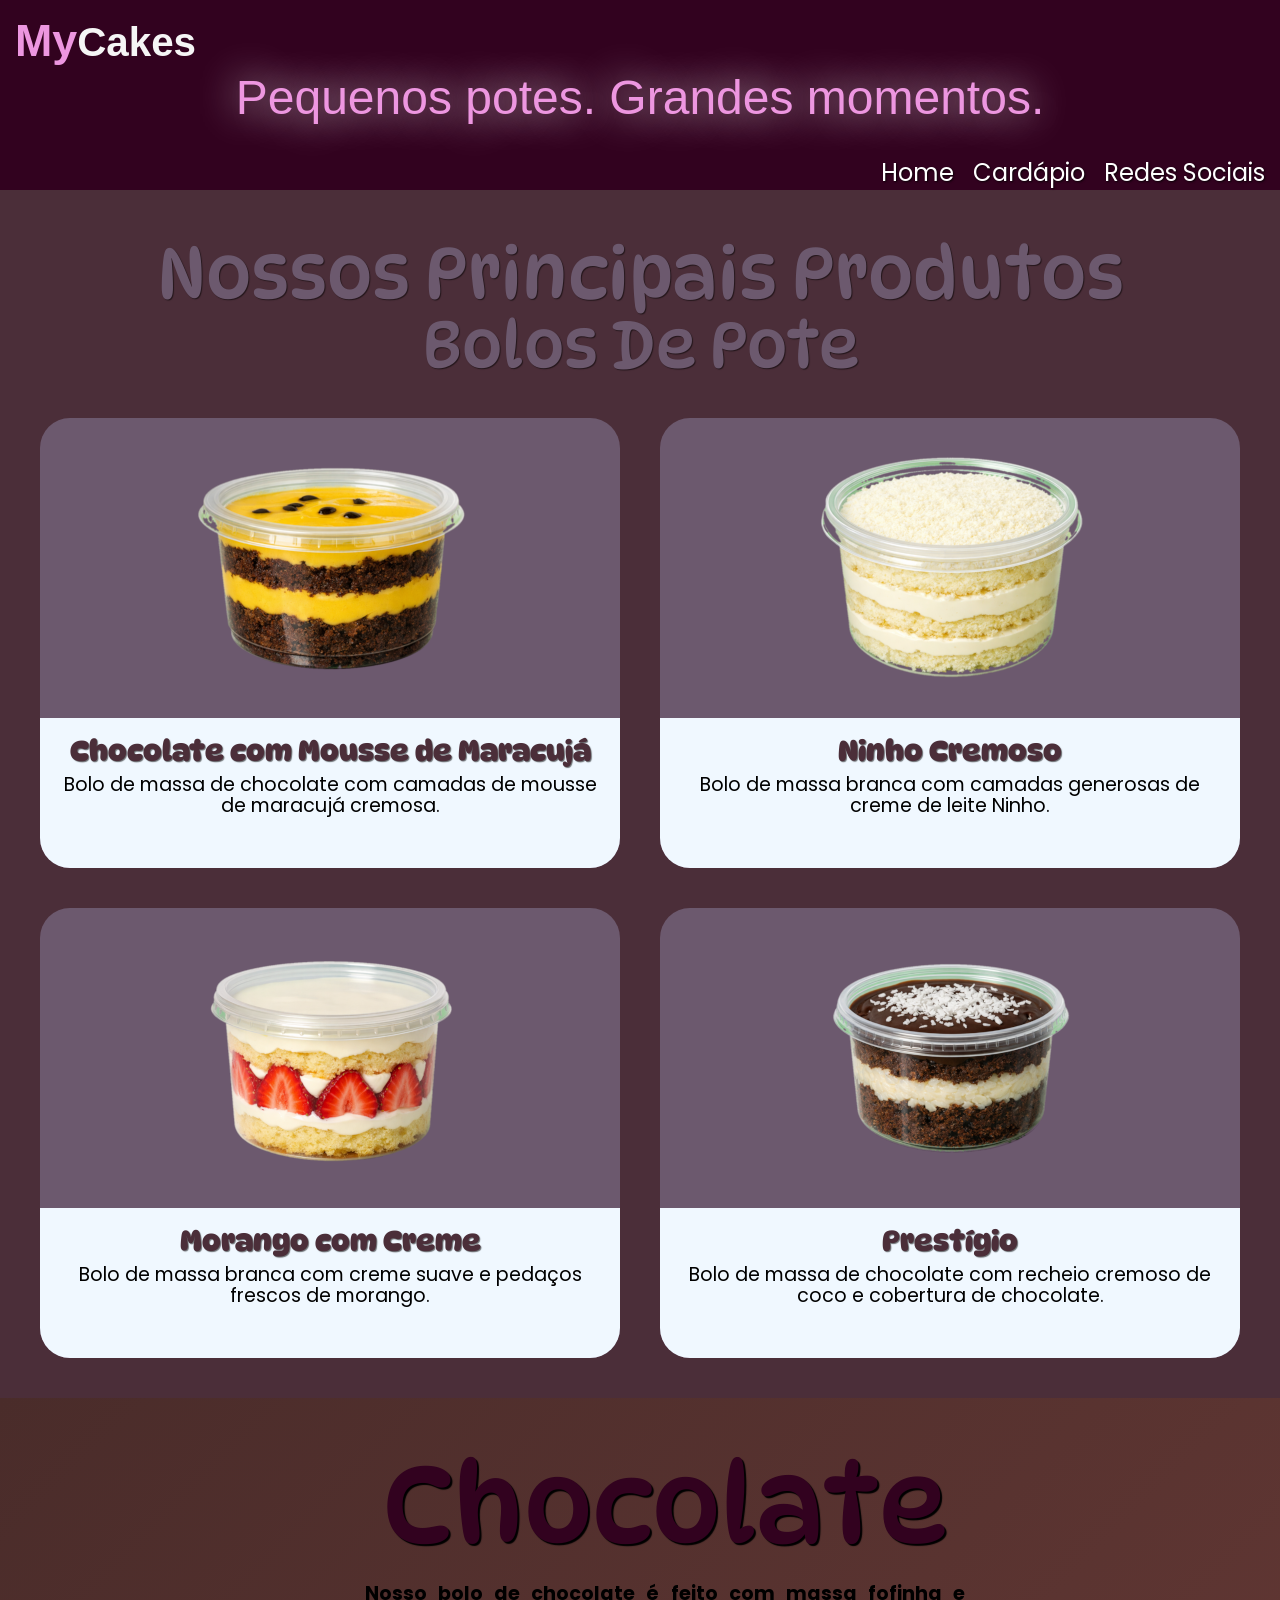
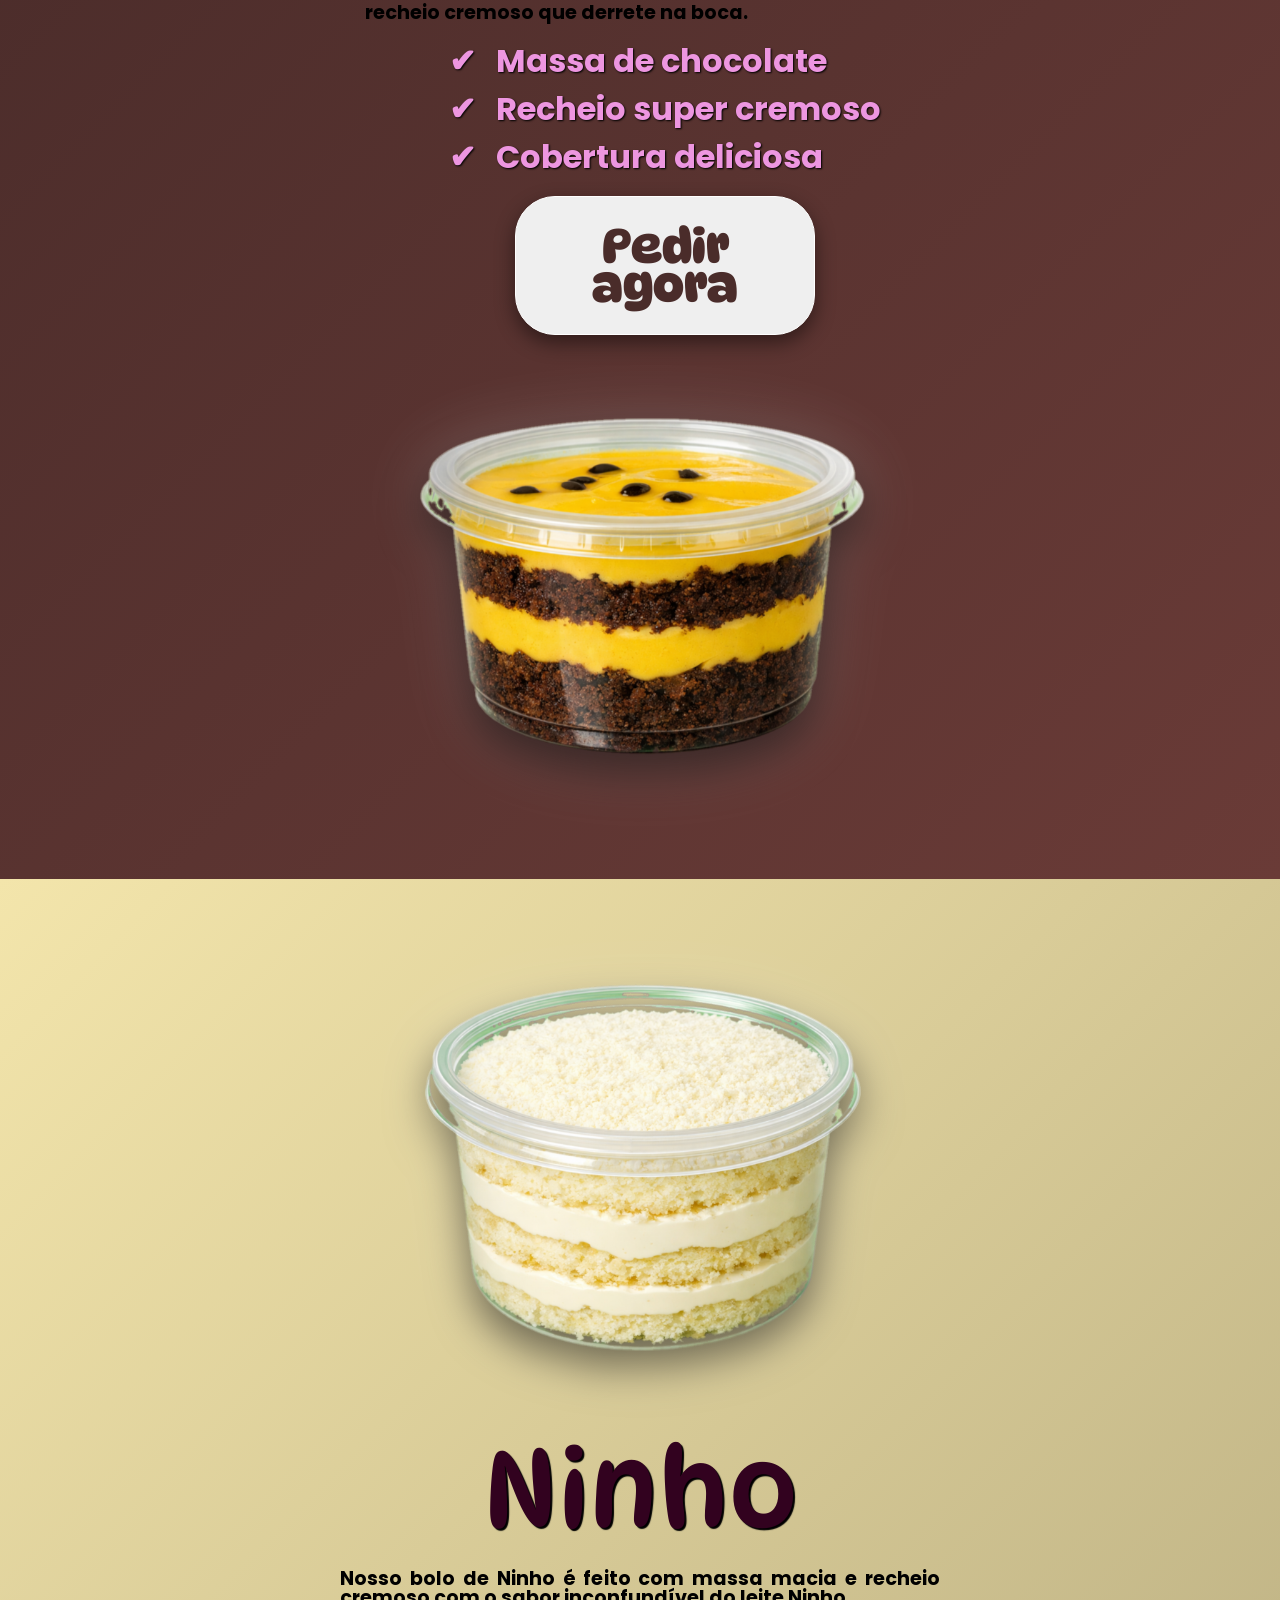
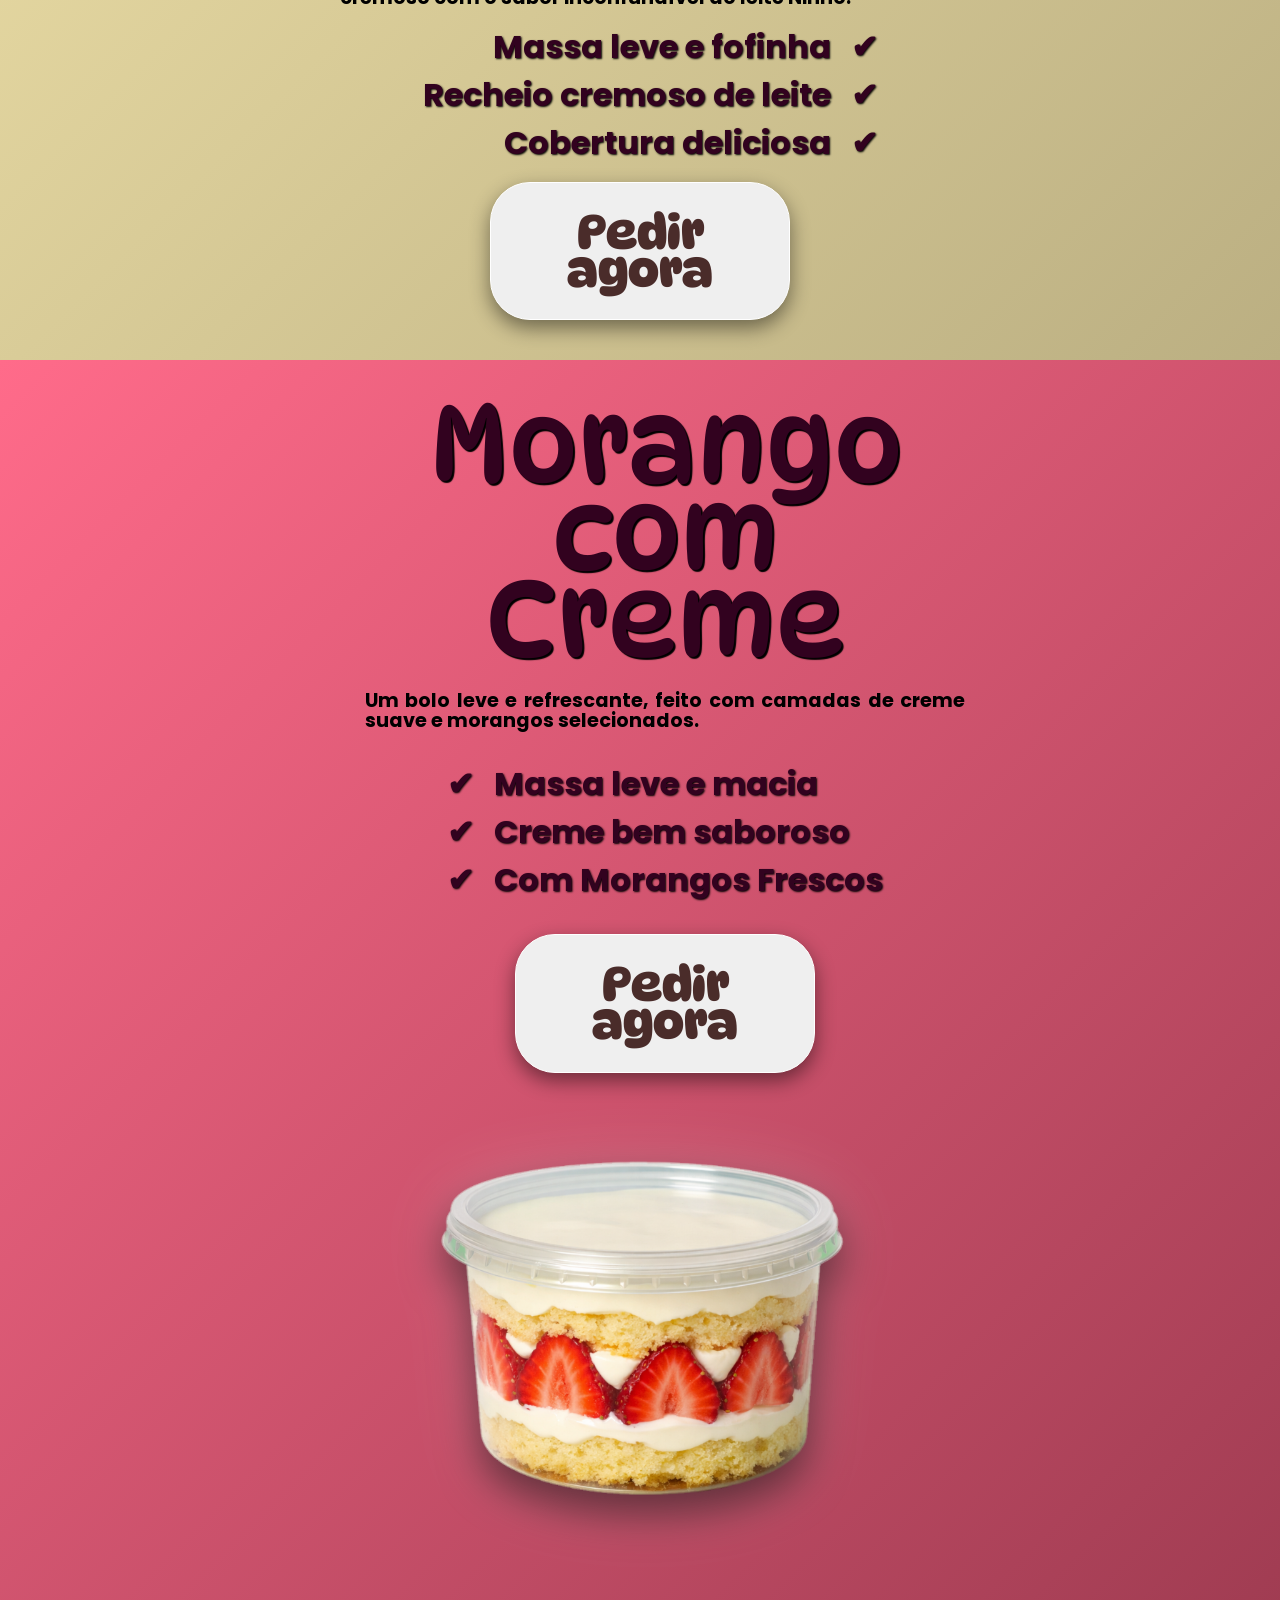
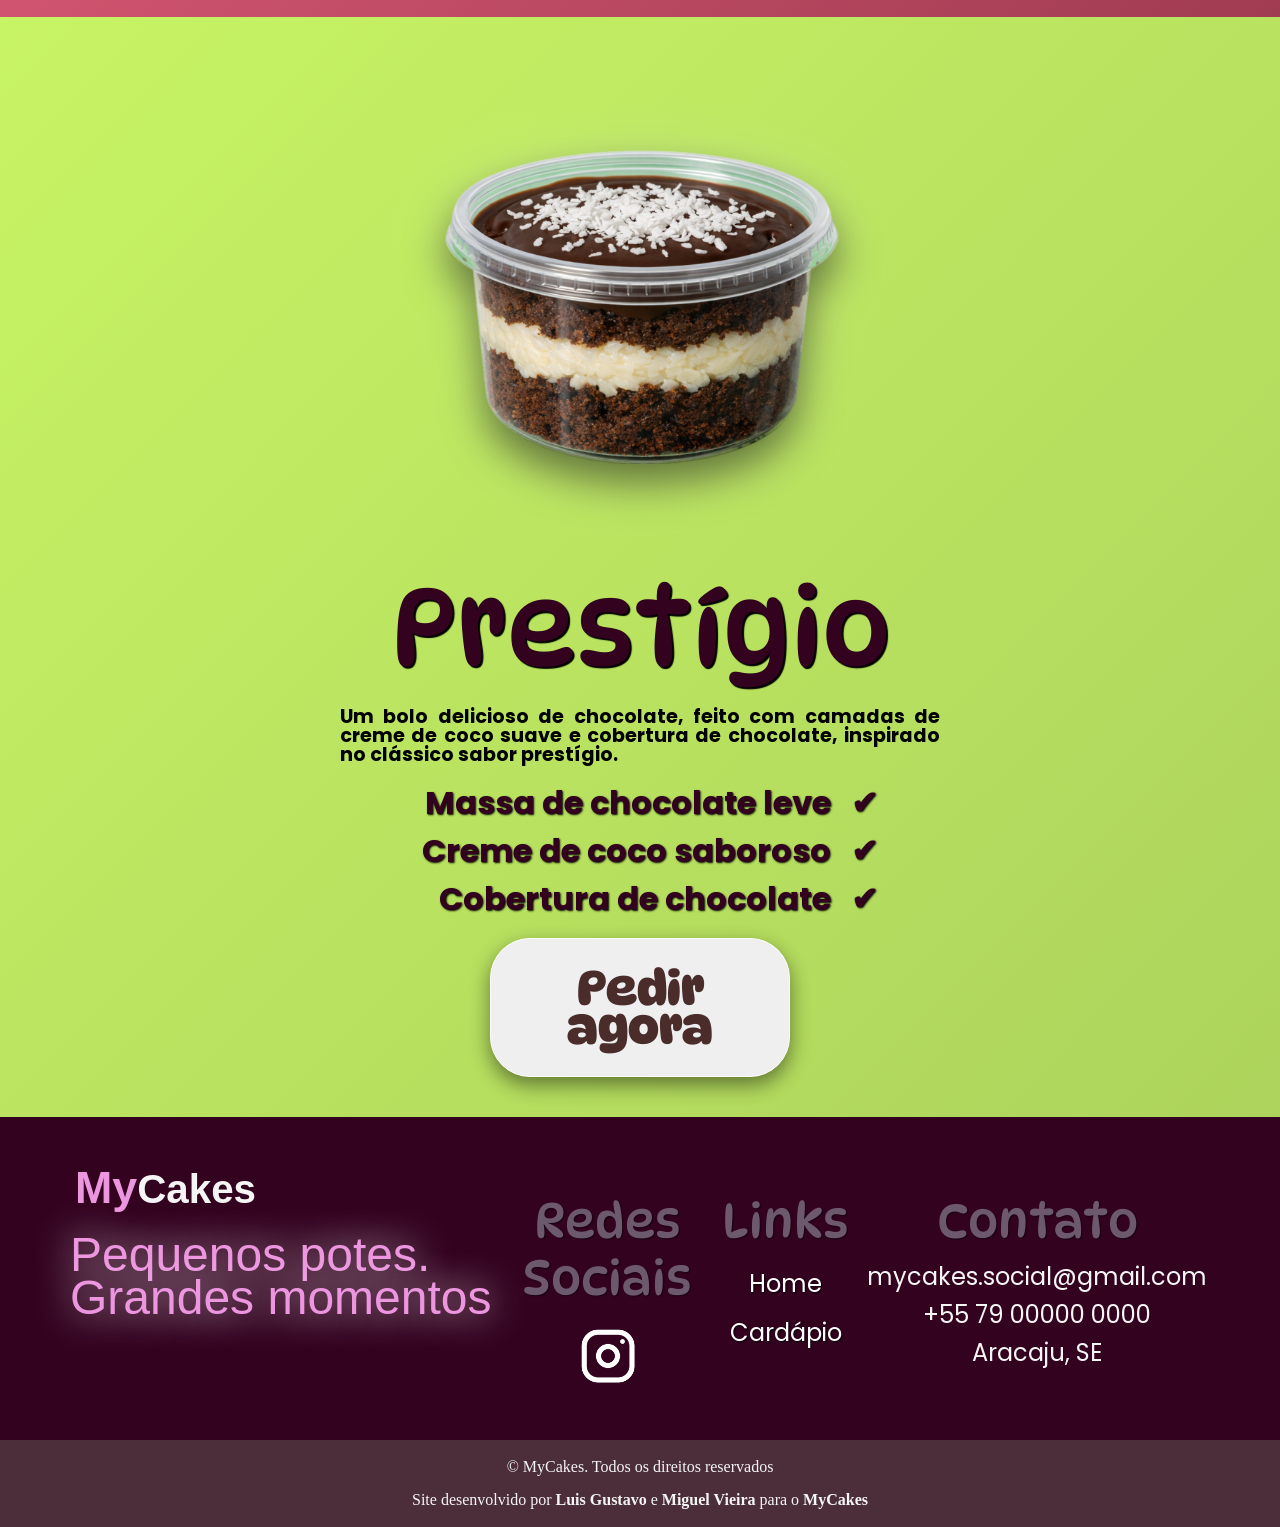
==== index.html @ 540c2d66 "Cardapio 40%" ====
<!DOCTYPE html>
<html lang="pt-br">
<head>
    <meta charset="UTF-8">
    <meta name="viewport" content="width=device-width, initial-scale=1.0">
    <title>MyCakes</title>
    <link rel="stylesheet" href="estilo/var.css">
    <link rel="stylesheet" href="estilo/style.css">
    <link rel="stylesheet" href="estilo/responsividade.css">
    <link rel="preconnect" href="https://fonts.googleapis.com">
    <link rel="preconnect" href="https://fonts.gstatic.com" crossorigin>
    <link href="https://fonts.googleapis.com/css2?family=Chewy&family=DynaPuff:wght@400..700&family=Slackey&display=swap" rel="stylesheet">
    <link rel="preconnect" href="https://fonts.googleapis.com">
    <link rel="preconnect" href="https://fonts.gstatic.com" crossorigin>
    <link href="https://fonts.googleapis.com/css2?family=Poppins:ital,wght@0,300;0,400;0,500;0,600;0,700;0,800;0,900;1,300;1,400;1,500;1,600;1,700;1,800;1,900&display=swap" rel="stylesheet">
    <link rel="shortcut icon" href="imagens/mycakes-ico.png" type="image/x-icon">
</head>
<body>
    <header>
        <h1>My<span>Cakes</span></h1>
        <h2>Pequenos potes. Grandes momentos.</h2>
    </header>
    <nav>
        <a href="index.html">Home</a>
        <a href="cardapio.html">Cardápio</a>
        <a href="#social">Redes Sociais</a>
    </nav>
    <main>
        <section class="hero">
            <h1>Nossos Principais Produtos</h1>
            <h2>Bolos De Pote</h2>
            <div class="container">
                <div class="products">
                    <img src="imagens/bolo-chocolate-maracuja-p.png" alt="Bolo De Massa De Chocolate Com Recheio De Maracuja">
                        <div class="info">
                            <h3>Chocolate com Mousse de Maracujá</h3>
                            <p>Bolo de massa de chocolate com camadas de mousse de maracujá cremosa.</p>
                            <a href="cardapio.html"><button class="first-button">COMPRAR</button></a>
                        </div>
                </div>
                <div class="products">
                    <img src="imagens/bolo-ninho-p.png" alt="Bolo De Massa Branca Com Recheio De Ninho">
                        <div class="info">
                            <h3>Ninho Cremoso</h3>
                            <p>Bolo de massa branca com camadas generosas de creme de leite Ninho.</p>
                            <a href="cardapio.html"><button class="first-button first-button-otm">COMPRAR</button></a>
                        </div>
                </div>
                <div class="products">
                    <img src="imagens/bolo-morango-p.png" alt="Bolo De Massa Branca Com Recheio De Morango">
                        <div class="info">
                            <h3>Morango com Creme</h3>
                            <p>Bolo de massa branca com creme suave e pedaços frescos de morango.</p>
                            <a href="cardapio.html"><button class="first-button first-button-otm">COMPRAR</button></a>
                        </div>
                </div>
                <div class="products">
                    <img src="imagens/bolo-prestigio-p.png" alt="Bolo de Massa De Chocolate Com Recheio De Prestígio">
                        <div class="info">
                            <h3>Prestígio</h3>
                            <p>Bolo de massa de chocolate com recheio cremoso de coco e cobertura de chocolate.</p>
                            <a href="cardapio.html"><button class="first-button first-button-otm">COMPRAR</button></a>
                        </div>
                </div>
            </div>
        </section>
        <section class="sabor-chocolate">
            <div class="sabor-texto">
                <h2>Chocolate</h2>
                <p>
                Nosso bolo de chocolate é feito com massa fofinha
                e recheio cremoso que derrete na boca.
                </p>
                <ul>
                    <li>Massa de chocolate</li>
                    <li>Recheio super cremoso</li>
                    <li>Cobertura deliciosa</li>
                </ul>
                <a href="cardapio.html"><button>Pedir agora</button></a>
            </div>
            <div class="sabor-img">
                    <img src="imagens/bolo-chocolate-maracuja-m.png" alt="Foto de Bolo De Pote Sabor Marcuja">
            </div>
        </section>
        <section class="sabor-ninho">
            <div class="sabor-img">
                <img src="imagens/bolo-ninho-m.png" alt="Foto de Bolo De Pote Sabor Ninho">
            </div>
            <div class="sabor-texto">
                <h2>Ninho</h2>
                <p>
                Nosso bolo de Ninho é feito com massa macia e
                recheio cremoso com o sabor inconfundível do leite Ninho.
                </p>
                <ul>
                    <li>Massa leve e fofinha</li>
                    <li>Recheio cremoso de leite</li>
                    <li>Cobertura deliciosa</li>
                </ul>
                <a href="cardapio.html"><button>Pedir agora</button></a>
            </div>
        </section>
        <section class="sabor-morango">
            <div class="sabor-texto">
                <h2>Morango com Creme</h2>
                <p>
                Um bolo leve e refrescante, feito com camadas
                de creme suave e morangos selecionados.
                </p>
                <ul>
                    <li>Massa leve e macia</li>
                    <li>Creme bem saboroso</li>
                    <li>Com Morangos Frescos</li>
                </ul>
                <a href="cardapio.html"><button>Pedir agora</button></a>
            </div>
            <div class="sabor-img">
                <img src="imagens/bolo-morango-m.png" alt="">
            </div>
        </section>
        <section class="sabor-prestigio">
            <div class="sabor-img">
                <img src="imagens/bolo-prestigio-m.png" alt="">
            </div>
            <div class="sabor-texto">
                <h2>Prestígio</h2>
                <p>Um bolo delicioso de chocolate, feito com camadas de creme de coco suave e cobertura de chocolate, inspirado no clássico sabor prestígio.</p>
                <ul>
                    <li>Massa de chocolate leve</li>
                    <li>Creme de coco saboroso</li>
                    <li>Cobertura de chocolate</li>
                </ul>
                <a href="cardapio.html"><button>Pedir agora</button></a>
            </div>
            
        </section>
    </main>
    <footer>
        

        <section class="org-rodape">

            <div class="mycakes-rodape">
                <h1>My<span>Cakes</span></h1>
                <h2>Pequenos potes. Grandes momentos</h2>
            </div>

            <div class="social" id="social">
                <h2>Redes Sociais</h2>
            
                <a href="https://www.instagram.com/mycakes.social/" target="_blank"><img src="imagens/instagram_logo_white.png" alt="Instagram"></a>
            </div>
            <div class="links">
                <h2>Links</h2>
                <p><a href="index.html">Home</a></p>
                <p><a href="cardapio.html">Cardápio</a></p>
            </div>
            <div class="contato">
                <h2>Contato</h2>
                <p>mycakes.social@gmail.com</p>
                <p>+55 79 00000 0000</p>
                <p>Aracaju, SE</p>
            </div>
        </section>

        <div class="credits">

            <p>&copy; MyCakes. Todos os direitos reservados</p>

            <p>Site desenvolvido por <strong>Luis Gustavo</strong> e <strong>Miguel Vieira</strong> para o <strong>MyCakes</strong></p>
        </div>

        
    </footer>
</body>
</html>
---- estilo/var.css ----
@charset "UTF-8";

:root{
    /* Paleta Principal do Site */

    --bg-main: #32021F;        /* fundo principal do site */
    --bg-secondary: #4B2E39;   /* fundo secundário / variações */

    --title-color: #ED96E0;    /* títulos e destaque da marca */

    --text-main: #F5F5F5;      /* texto principal */
    --text-secondary: #6C596E; /* descrições e textos menores */

    --accent-color: #4ECDC4;   /* cor de destaque / elementos chamativos */

    /* Paleta das Sections de Apresentação dos Produtos do Site */

    --flavor-chocolate: #4A2C2A;   /* marrom chocolate */
    --flavor-strawberry: #FF6B8A;  /* rosa morango */
    --flavor-lemon: #C7F464;       /* verde limão */
    --flavor-vanilla: #F3E5AB;     /* creme baunilha */

    /*Fontes*/

    --titulos: 'DynaPuff', arial, verdana, helvetica, sans-serif; /* Titulos Principais */
    --texto-padrão: 'Poppins', arial, verdana, helvetica, sans-serif; /*Texto padrão*/
    --logo1: 'Chewy', arial, verdana, helvetica, sans-serif;    /* Logo ou Textos/Titulos especificos */
    --logo2: 'Slackey', arial, verdana, helvetica, sans-serif;  /* Logo ou Textos/Titulos especificos */
}
---- estilo/style.css ----
@charset "UTF-8";

*{
    margin: 0;
    padding: 0;
    box-sizing: border-box;
}

body{
    background-color: var(--bg-main);
}

header{
    min-height: 120px;
}

header h1{
    color: var(--title-color, black);
    font-size: 2.8em;
    font-family: var(--logo2, --logo1, arial, verdana, serif);
    margin: 15px 0px 10px 15px;
}

header h1 > span{
    color: var(--text-main);
    font-size: 0.9em;
} 

header h2{
    text-align: center;
    font-size: 3em;
    color: var(--title-color, pink);
    font-family: var(--logo1, --logo2, arial, verdana, sans-serif);
    font-weight: normal;
    line-height: 0.9em;
    text-shadow: 0px 0px 40px rgb(255, 255, 255);
    min-width: 150px;
}

nav{
    text-align: right;
    margin: 20px 0px 0px 0px;
}

nav a{
    display: inline-block;
    text-decoration: none;
    color: white;
    font-size: 1.5em;
    font-family: var(--texto-padrão, verdana, arial, sans-serif);
    margin-right: 15px;
    text-shadow: 1px 1px 2px rgba(0, 0, 0, 0.767);
    transition:  0.3s ;
}

nav a:hover{
    cursor: pointer;
    color: var(--title-color);
    background-color: var(--accent-color);
    padding: 7px;
    border-radius: 5px;
}

nav a:active{
    transform: scale(0.85);
}

section a{
    text-decoration: none;
    color: white;
}

section a:visited{
    text-decoration: none;
    color: white;
}

section.hero{
    min-height: 76vh;
    padding: 40px;
    background-color: var(--bg-secondary);
    display: flex;
    flex-direction: column;
}

section.hero h1, h2{
    text-align: center;
    font-size: 4.5em;
    font-family: var(--titulos);
    font-weight: normal;
    text-shadow: 1px 1px 1px rgba(0, 0, 0, 0.521);
    color: var(--text-secondary);
    margin-bottom: -10px;
}

section.hero h2{
    margin-bottom: 35px;
    font-size: 4em;
}

section.hero div.container{
    display: grid;
    grid-template-columns: repeat(auto-fit, minmax(350px, 1fr));
    gap: 30px;
    justify-items: center;
    align-items: center;

    flex: 1;
    align-content: center;
}

div.container div.products{
    display: flex;
    flex-direction: column;
    background-color: var(--text-secondary);
    border-radius: 30px;
    max-width: 600px;
    width: 100%;
    transition: 1s;
}

div.container div.products img{
    width: 100%;
    max-width: 300px;
    margin: auto;
    transition: all 0.5s ease ;
}

div.products:hover img{
    transform: scale(1.2);
}

div.products div.info{
    padding: 20px 20px 0px 20px;
    margin: auto;
    max-width: 600px;
    text-align: center;
    font-size: 1.2em;
    border-radius: 0px 0px 30px 30px;
    background-color: aliceblue;
    max-height: 10px;
    overflow: hidden;
    transition: max-height 0.4s ease, padding 0.4s ease;
    min-height: 150px;
}

div.info h3{
    color: var(--bg-secondary);
    text-shadow: 1px 1px 1px rgba(0, 0, 0, 0.555);
    font-family: var(--titulos);
    font-size: 1.5em;
    line-height: 0.9em;
    margin-bottom: 10px;
}

div.info p{
    font-family: var(--texto-padrão);
    line-height: 1.1em;
    margin-bottom: 0px;
}

div.info button.first-button{
    opacity: 0;
    transform: translateY(-10px);
    transition: 0.5s ease;
    padding: 20px;
    border-radius: 30px;
    background-color: var(--title-color);
    color: white;
    font-size: 1.4em;
    font-family: var(--logo1);
    font-weight: normal;
    text-shadow: 1px 1px 1px rgba(0, 0, 0, 0.76);
}

div.products:hover button.first-button{
    opacity: 1;
    transform: translateY(0);
    margin-top: 15px;
}

div.info button.first-button:hover{
    cursor: pointer;
}

div.products button.first-button:active{
    transform: scale(0.85);
}

div.products:hover div.info  p{
    margin-bottom: 10px;
}

div.products:hover div.info{
    max-height: 300px;
    padding-bottom: 20px;
}

.products:hover{
transform: translateY(-5px);
box-shadow: 0 10px 25px rgba(0,0,0,0.5);
}

section.sabor-chocolate a, section.sabor-morango a, section.sabor-ninho a, section.sabor-prestigio a{
    color: var(--flavor-chocolate, black);
}

section.sabor-chocolate{
    min-height: 100dvh;
    background: linear-gradient(
    135deg,
    var(--flavor-chocolate),
    #6a3b37
);
    display: flex;
    align-items: center;
    justify-content: space-around;
    padding: 0px 80px;
}

section.sabor-chocolate div.sabor-texto{
    margin: 0px 0px 0px 50px;
    display: flex;
    flex-direction: column;
}

div.sabor-texto h2{
    color: var(--bg-main);
    text-align: center;
    font-size: 10em;
    text-shadow: 2px 2px 1px black;
    margin-bottom: 15px;
}

div.sabor-texto p{
    font-size: 2.5em;
    font-family: var(--texto-padrão);
    line-height: 1em;
    text-align: justify;
    max-width: 700px;
    margin-bottom: 15px;
}

div.sabor-texto ul{
    list-style-position: inside;
    list-style-type: none;
    font-size: 2em;
    font-family: var(--texto-padrão);
    color: var(--title-color);
    text-shadow: 1px 1px 2px black;
    margin-bottom: 15px;
    font-weight: 700;
}

div.sabor-texto li::before{
    content: '✔';
    color: var(--title-color, blue);
    margin-right: 20px;
}

div.sabor-texto button{
    padding: 30px;
    max-width: 300px;
    font-size: 3em;
    line-height: 0.8em;
    border-radius: 40px;
    border: 1px solid white;
    color: var(--flavor-chocolate, black);
    font-family: var(--titulos, arial, helvetica, sans-serif);
    font-weight: bold;
    box-shadow: 0 8px 20px rgba(0, 0, 0, 0.466);
    transition: all 0.3s ease;
}

div.sabor-texto button:hover{
    cursor: pointer;
    background-color: var(--title-color, rgb(64, 64, 196));
    color: var(--bg-secondary);
    text-shadow: 1px 1px 1px rgba(0, 0, 0, 0.747);
    transform: scale(1.1);
    margin-left: 20px;
    margin-right: 20px;
}

div.sabor-texto button:active{
    transform: scale(0.9);
}

div.sabor-img::before{
    content: "";
    position: relative;

    width: 500px;
    height: 500px;

    background: rgba(255,255,255,0.05);
    border-radius: 50%;

    filter: blur(80px);
}


div.sabor-img img{
    filter: drop-shadow(0px 20px 20px rgba(0, 0, 0, 0.507))
    drop-shadow(0px 0px 30px rgba(255, 255, 255, 0.2));
    animation: flutuar 3s ease-in-out infinite;
}

@keyframes flutuar{
    0%{
        transform: translateY(0px);
    }

    50%{
        transform: translateY(-50px);
    }

    100%{
        transform: translateY(0px);
    }
}

section.sabor-ninho{
    min-height: 100dvh;
    background-image: linear-gradient(135deg, var(--flavor-vanilla), #bbaf82);
    display: flex;
    justify-content: space-around;
    align-items: center;
    padding: 0px 80px;
}

section.sabor-ninho div.sabor-texto{
    display: flex;
    flex-direction: column;
    text-align: right;
    align-items: flex-end;
}

section.sabor-ninho div.sabor-texto h2{
    align-self: center;
}

section.sabor-ninho div.sabor-texto li{
    color: var(--bg-main);
    font-weight: 700;
}

section.sabor-ninho div.sabor-texto li::before{
    content: '';
    color: var(--bg-main);
}

section.sabor-ninho div.sabor-texto li::after{
    content: '✔';
    color: var(--bg-main, blue);
    margin-left: 20px;
}

section.sabor-morango{
    min-height: 100dvh;
    background: linear-gradient(135deg, var(--flavor-strawberry), #a03c52);
    display: flex;
    justify-content: space-around;
    align-items: center;
    padding: 0px 80px;
}

section.sabor-morango div.sabor-texto{
    display: flex;
    flex-direction: column;
    margin-left: 50px;
}

section.sabor-morango div.sabor-texto h2{
    line-height: 0.8em;
    align-self: center;
    margin-bottom: 30px;
}

section.sabor-morango div.sabor-texto p{
    font-weight: 500;
    margin-bottom: 30px
}

section.sabor-morango div.sabor-texto ul{
    color: var(--bg-main);
    margin-bottom: 30px;
    font-weight: 700;
}

section.sabor-morango div.sabor-texto li::before{
    color: var(--bg-main);
}

section.sabor-prestigio{
    min-height: 100dvh;
    background: linear-gradient(135deg, var(--flavor-lemon), #add35c);
    display: flex;
    justify-content: space-around;
    align-items: center;
    padding: 0px 80px;
}

section.sabor-prestigio div.sabor-texto{
    display: flex;
    flex-direction: column;
    text-align: right;
    align-items: flex-end;
}

section.sabor-prestigio div.sabor-texto h2{
    align-self: center;
}

section.sabor-prestigio div.sabor-texto li{
    color: var(--bg-main);
    font-weight: 700;
}

section.sabor-prestigio div.sabor-texto li::before{
    content: '';
    color: var(--bg-main);
}

section.sabor-prestigio div.sabor-texto li::after{
    content: '✔';
    color: var(--bg-main, blue);
    margin-left: 20px;
}

footer{
    min-height: 120px;
    
}

footer h1{
    color: var(--title-color);
    font-family: var(--logo2), var(--logo1), Arial, Helvetica, sans-serif;
    font-size: 2.8em;
    margin: 5px;
    text-align: center;
}

footer h1 > span {
    color: var(--text-main);
    font-size: 0.9em;
}


section.org-rodape {
    margin: 40px 70px;
    display: flex;
    justify-content: space-between;
}

div.mycakes-rodape h1{
    text-align: left;
}

div.mycakes-rodape h2 {
    text-align: left;
    font-size: 3em;
    color: var(--title-color, pink);
    font-family: var(--logo1, --logo2, arial, verdana, sans-serif);
    font-weight: normal;
    line-height: 0.9em;
    text-shadow: 0px 0px 40px rgb(255, 255, 255);
    min-width: 150px;
    margin: 20px 0px;
}

div.social {
    display: inline-block;
    text-align: center;
}

div.social h2 {
    margin: 35px 15px 10px 15px;
    font-size: 3em;
    color: var(--text-secondary);
    
}

div.social img {
    width: 80px;
    padding: 7px;
    border-radius: 5px;
}

div.social img:hover{
    color: var(--logo1);
    background-color: var(--accent-color);
    transition-duration: 0.3s;
}

div.links {
    display: inline-block;
    text-align: center;
}

div.links h2 {
    margin: 35px 15px 10px 15px;
    font-size: 3em;
    color: var(--text-secondary);
}

div.links a {
    display: inline-block;
    text-decoration: none;
    color: white;
    font-size: 1.5em;
    font-family: var(--texto-padrão, verdana, arial, sans-serif);
    margin: 0px;
    padding: 7px;
    text-shadow: 1px 1px 2px rgba(0, 0, 0, 0.767);
    transition:  0.3s ;
}

div.links a:hover{
    cursor: pointer;
    color: var(--title-color);
    background-color: var(--accent-color);
    
    border-radius: 5px;
}

div.contato {
    display: inline-block;
    text-align: center;
    
}

div.contato h2 {
    margin: 35px 15px 10px 15px;
    font-size: 3em;
    color: var(--text-secondary);
}

div.contato p {
    font-family: var(--texto-padrão);
    color: var(--text-main);
    font-size: 1.5em;
    margin: 3px;
}

div.credits{
    text-align: center;
    margin-top: 10px;
    padding: 3px;
    background-color: var(--bg-secondary);
}

div.credits p {
    font-size: 1.0em;
    color: var(--text-main);
    margin: 15px;
}
---- estilo/responsividade.css ----
/* CELULAR PEQUENO */
@media (max-width:480px){
    section.hero h1{
        font-size:3em;
    }

    section.hero h2{
        font-size:2.2em;
    }

    div.sabor-texto h2{
        font-size:2.5em;
    }
}

/* CELULAR MÉDIO */

@media (max-width: 1023px){

    nav{
        font-size:0.9em;
    }

    /* HERO */

    section.hero h1{
        line-height:0.9em;
        font-size:4em;
        margin-bottom:20px;
    }

    section.hero h2{
        font-size:3em;
    }

    section.hero div.container{
        grid-template-columns:1fr;
    }

    /* PRODUTOS */

    div.container div.products img{
        width:100%;
        max-width:200px;
        margin:auto;
        transition:all 0.5s ease;
    }

    div.products:hover img{
        transform:scale(1.25);
    }

    div.products div.info{
        max-height:200px;
        padding-bottom:20px;
    }

    div.products div.info p{
        text-align:center;
        line-height:1.1em;
    }

    /* SABORES */

    section.sabor-chocolate,
    section.sabor-ninho,
    section.sabor-morango,
    section.sabor-prestigio{

        flex-direction:column;
        text-align:justify;
        padding:40px 20px;
        align-items:center;
    }

    section.sabor-chocolate div.sabor-texto, section.sabor-morango div.sabor-texto{
        margin: 10px 0px 0px 0px;
    }

    section.sabor-ninho div.sabor-texto, section.sabor-prestigio div.sabor-texto{
        align-items: center;
    }

    div.sabor-texto{
        align-items: center;
    }

    div.sabor-texto h2{
        font-size: 3.5em;
        margin-top:0;
    }

    div.sabor-texto p{
        font-size: 1.4em;
        text-align: center;
    }

    div.sabor-texto ul{
        font-size:1.3em;
    }

    /* IMAGEM */

    div.sabor-img{
        margin:50px 0 0 0;
    }

    div.sabor-img img{
        margin-top:20px;
        height:auto;
        max-width:100%;
    }
}

/* RESPONSIVIDADE TABLET */

@media (min-width: 1024px) and (max-width: 1423px){

    section.hero div.container{
        gap: 40px;
        display: grid;
        grid-template-columns: repeat(2, 1fr);
    }

    section.sabor-chocolate,
    section.sabor-ninho,
    section.sabor-morango,
    section.sabor-prestigio{
        flex-direction: column;
        justify-content: space-around;
        padding: 40px 20px;
        align-items: center;
        min-height: 100dvh;
    }

    section.sabor-ninho div.sabor-texto, section.sabor-prestigio div.sabor-texto{
        align-items: center;
        max-width: 600px;
    }

    div.sabor-texto{
        align-items: center;
        max-width: 600px;
    }

    div.sabor-texto h2{
        font-size: 6.8em;
    }

    div.sabor-texto p{
        font-size:1.2em;
    }

    div.sabor-texto p, section.sabor-morango div.sabor-texto p{
        font-weight: bolder;
    }

    div.sabor-texto button{
        align-self: center;
    }

    div.sabor-img, div.sabor-img img{
        max-width: 500px;
    }
}

/* RESPONSIVIDADE NOTEBOOK */

@media (min-width: 1424px) and (max-width: 1679px){
    *{
        box-sizing: border-box;
    }
    section.hero{
        min-height: 100dvh;
        margin-top: 5px;
    }
    section.hero div.container{
        display: flex;
    }
    section.hero div.container div.products{
        max-height: 700px;
    }
    section.hero div.container div.products div.info{
        min-height: 190px;
    }

    section.sabor-chocolate, section.sabor-ninho, section.sabor-morango, section.sabor-prestigio{
        font-size: 0.7em;
        padding: 61px;
    }

    section.sabor-chocolate{
        min-height: 100dvh;
    }
    section.sabor-chocolate div.sabor-texto{
        max-width: 800px;
        font-size: 1.1em;
    }
    section.sabor-chocolate div.sabor-img img{
        max-width: 600px;
    }

    section.sabor-morango{

        min-height: 100dvh;
    }
    section.sabor-morango div.sabor-texto{
        max-width: 600px;
        font-size: 0.7em;
    }
    section.sabor-morango div.sabor-texto ul{
        font-size: 3em;
    }
    section.sabor-morango div.sabor-texto button{
        font-size: 4em;
    }

    section.sabor-morango div.sabor-img img{
        min-width: 750px;
    }

    section.sabor-prestigio{
        min-height: 100dvh;
    }
}
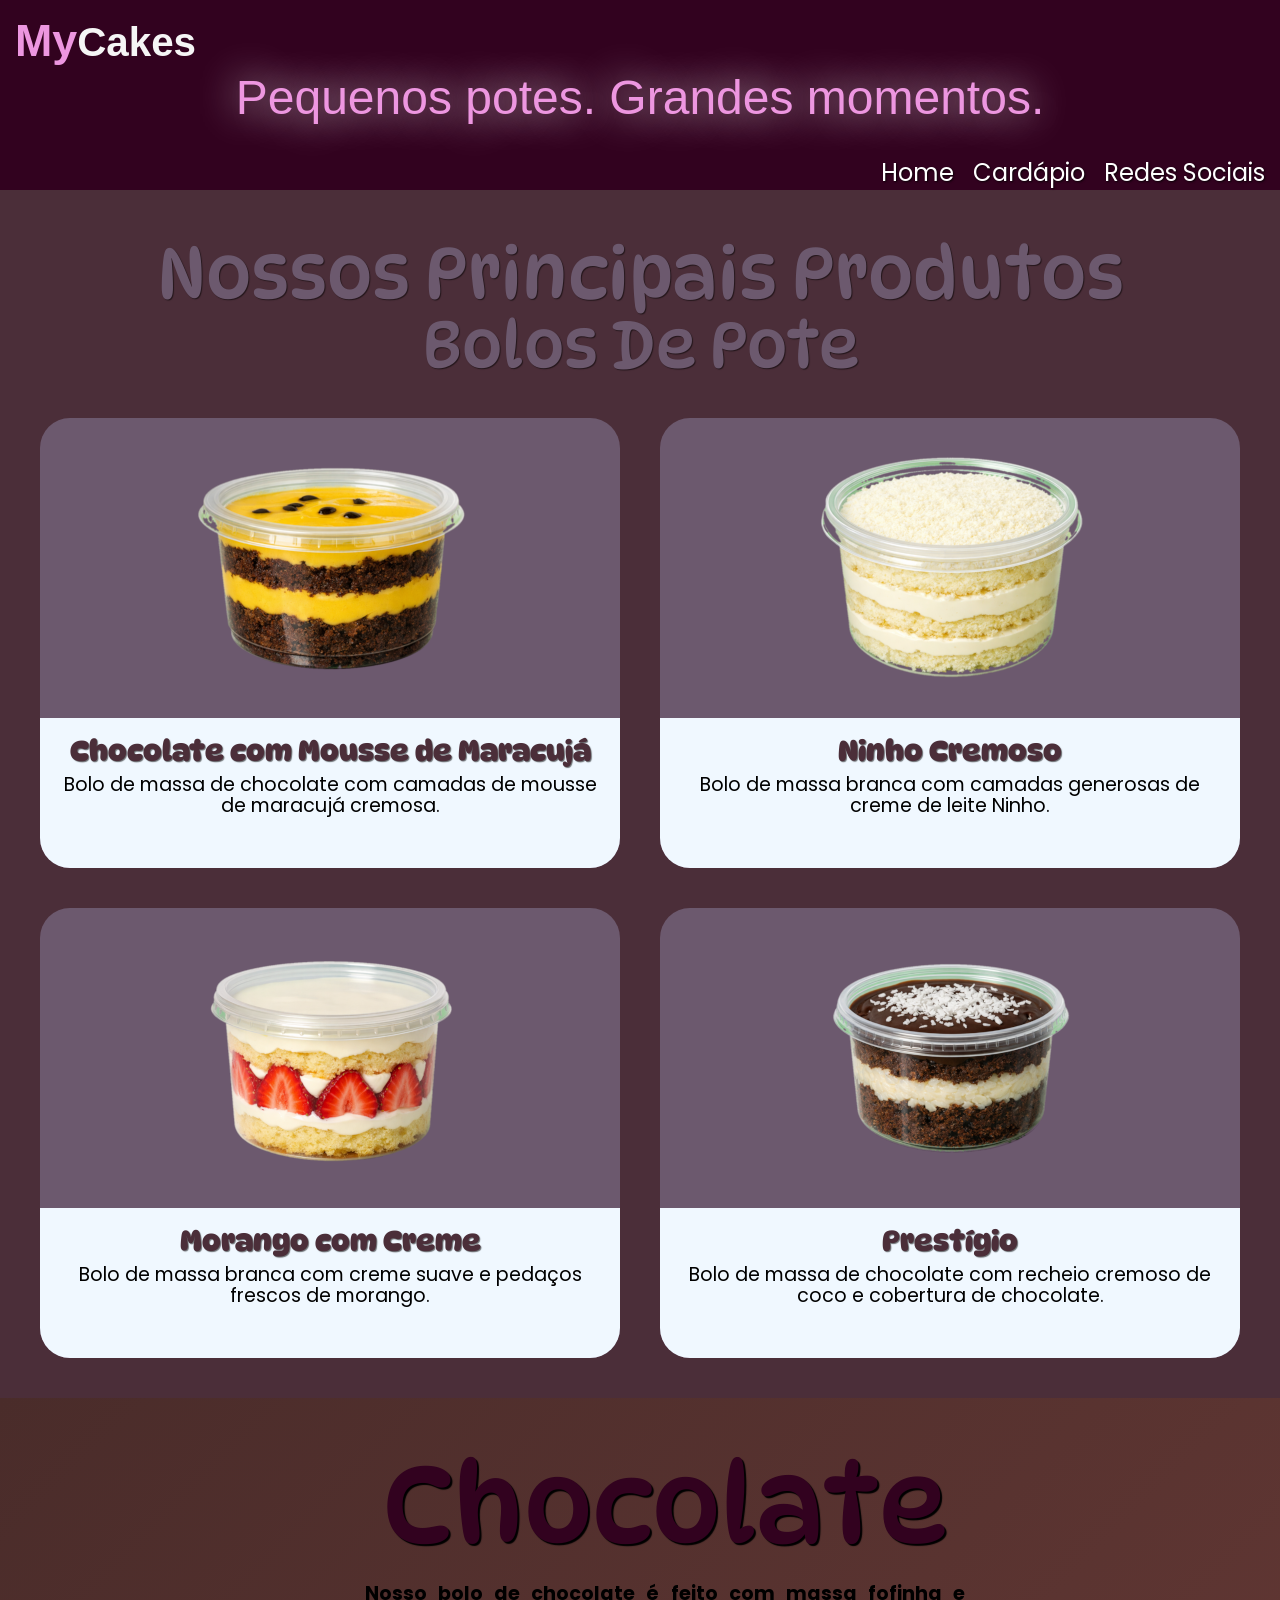
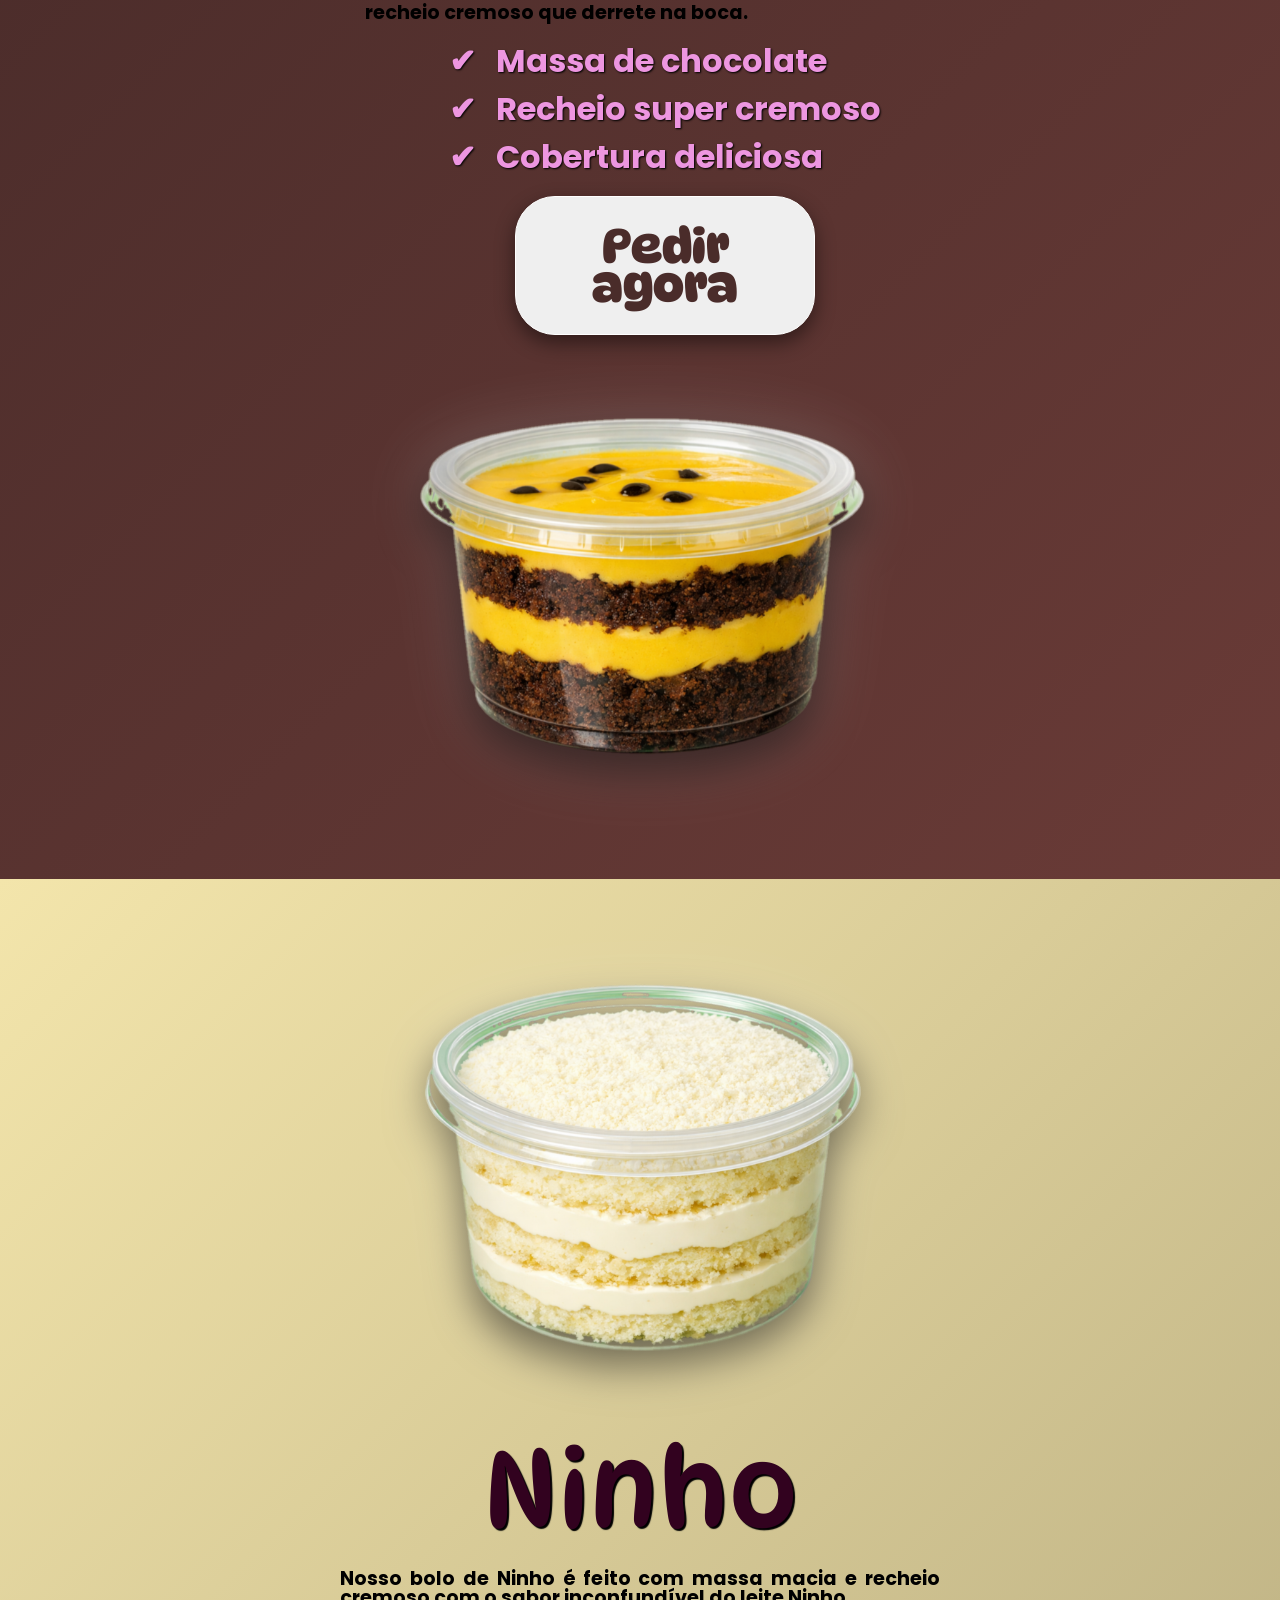
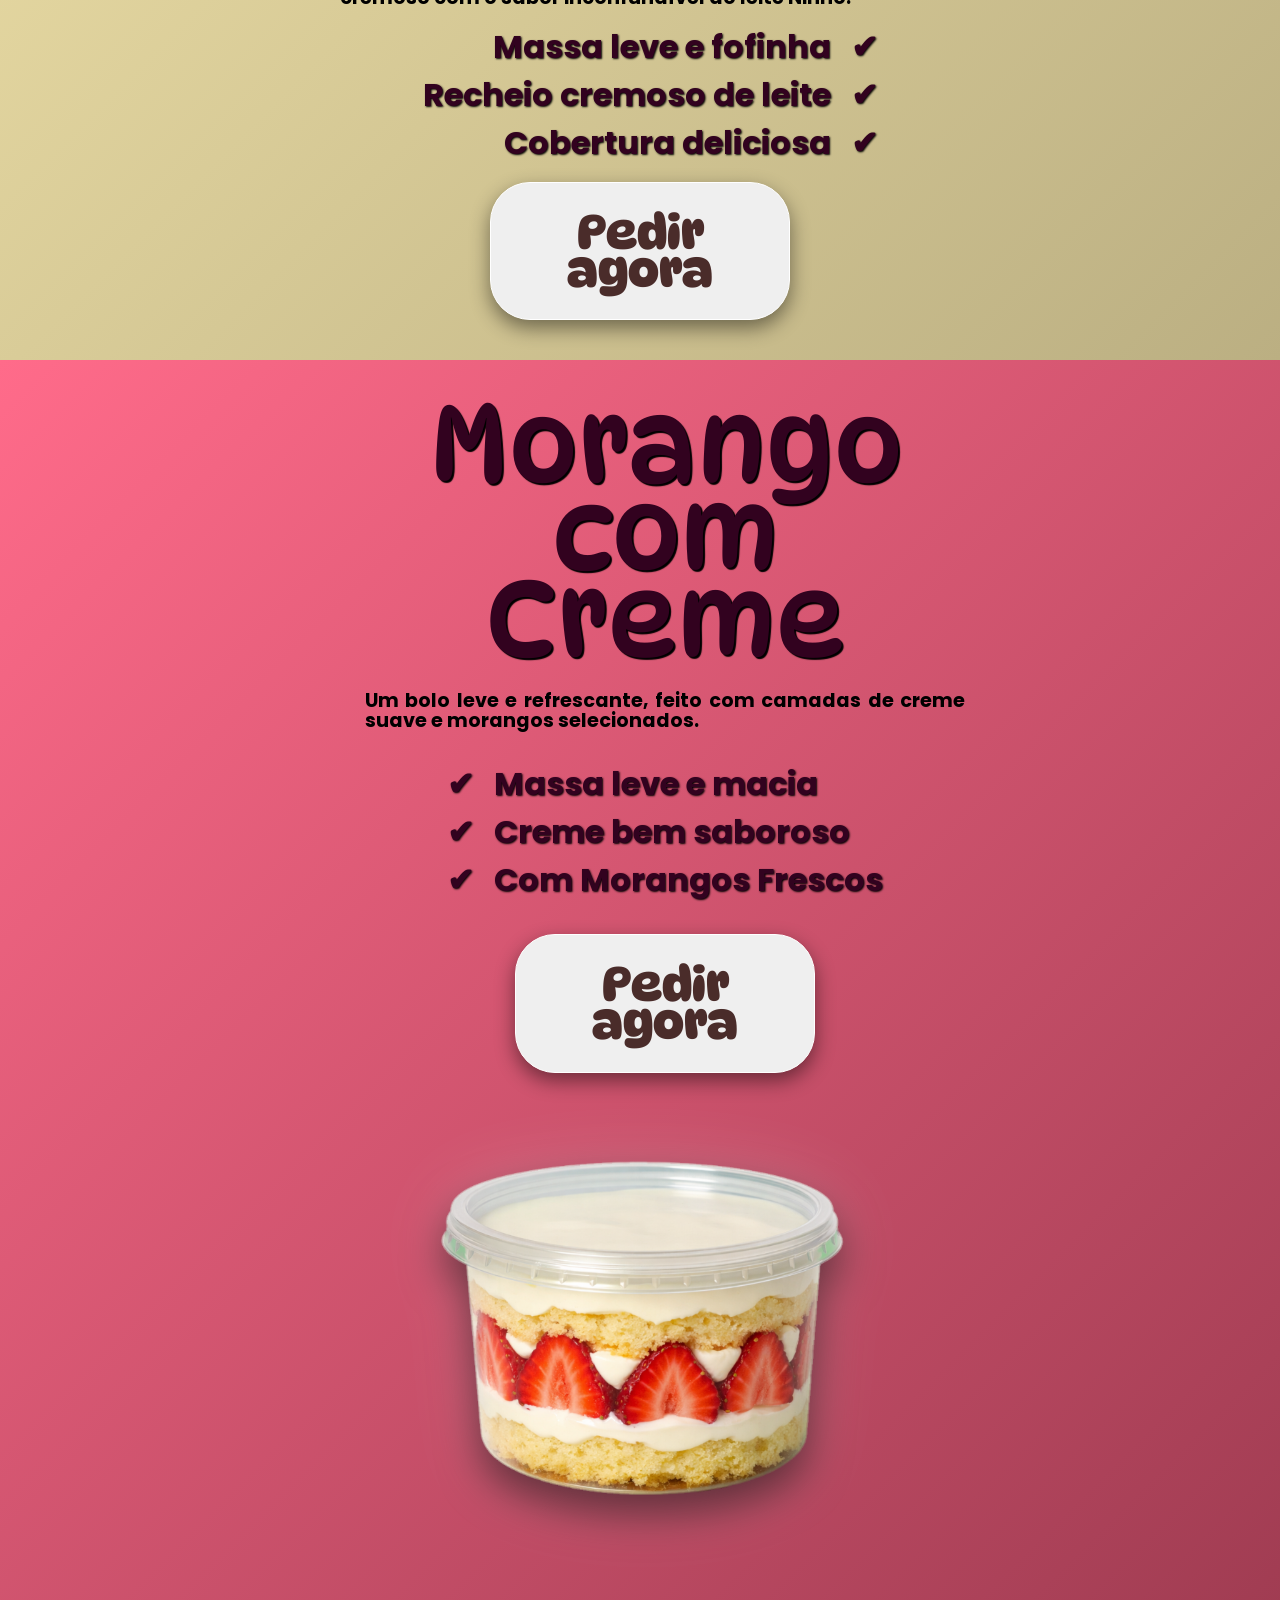
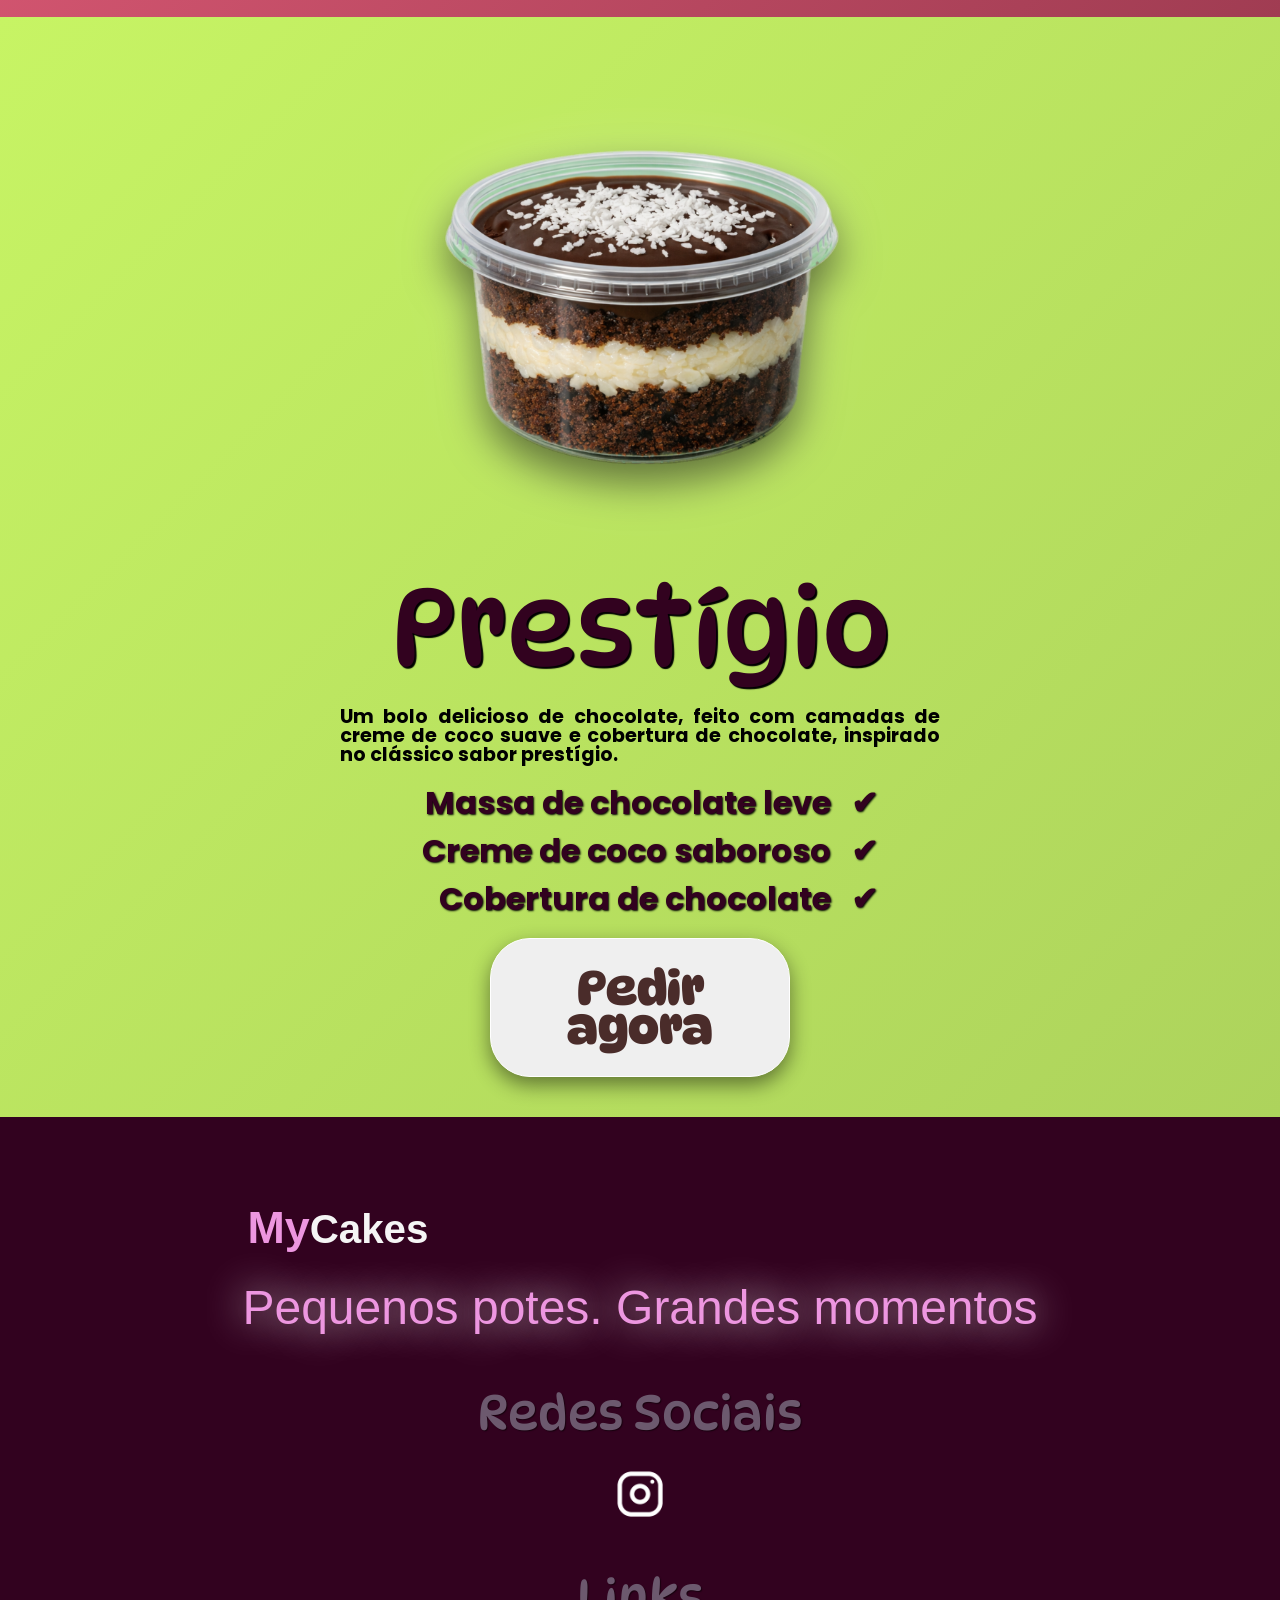
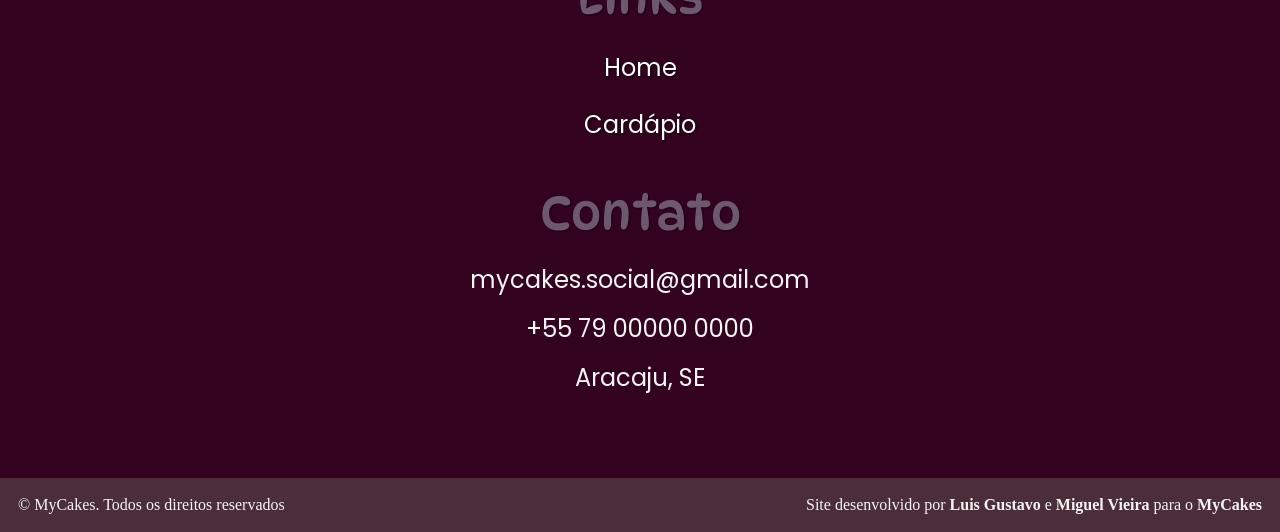
==== commit 5fb424e6: "Acredito que ao cardapio esteja finalizado!" ====
--- a/index.html
+++ b/index.html
@@ -136,8 +136,6 @@
         </section>
     </main>
     <footer>
-        
-
         <section class="org-rodape">
 
             <div class="mycakes-rodape">
--- a/estilo/style.css
+++ b/estilo/style.css
@@ -478,19 +478,19 @@
     margin: 35px 15px 10px 15px;
     font-size: 3em;
     color: var(--text-secondary);
-    
 }
 
 div.social img {
     width: 80px;
     padding: 7px;
     border-radius: 5px;
+    transition: 0.3s;
 }
 
 div.social img:hover{
     color: var(--logo1);
+    border-radius: 20px;
     background-color: var(--accent-color);
-    transition-duration: 0.3s;
 }
 
 div.links {
--- a/estilo/responsividade.css
+++ b/estilo/responsividade.css
@@ -11,6 +11,8 @@
     div.sabor-texto h2{
         font-size:2.5em;
     }
+
+
 }
 
 /* CELULAR MÉDIO */
@@ -222,4 +224,119 @@
     section.sabor-prestigio{
         min-height: 100dvh;
     }
+}
+
+/* BASE (mobile first) */
+.org-rodape{
+    display: flex;
+    flex-direction: column;
+    align-items: center;
+    text-align: center;
+    padding: 20px
+}
+
+.org-rodape h2{
+    text-align: center;
+    margin: 0;
+    align-items: center;
+}
+
+.org-rodape div{
+    display: flex;
+    flex-direction: column;
+    gap: 8px;
+}
+
+.social a img{
+    width: 70px;
+}
+
+
+/* 📱 até 480px */
+@media (max-width:480px){
+
+    .org-rodape{
+        margin: 0;
+        line-height: 1em;
+        font-size: 2em;
+        text-align: center
+    }
+
+    .contato{
+        text-align: center;
+        font-size: 0.4em;
+    }
+
+    .credits{
+        text-align: center;
+        font-size: 0.8rem;
+        padding: 10px;
+    }
+}
+
+
+/* 📱📲 até 1023px (tablet pequeno / celular grande) */
+@media (max-width: 1023px){
+
+    .org-rodape{
+        grid-template-columns: 1fr 1fr;
+        text-align: center;
+    }
+
+    .mycakes-rodape{
+        grid-column: span 2;
+    }
+
+    .credits{
+        text-align: center;
+    }
+}
+
+
+/* 💻 1024px até 1423px (notebook) */
+@media (min-width: 1024px) and (max-width: 1423px){
+
+    .org-rodape{
+        grid-template-columns: repeat(4, 1fr);
+        text-align: left;
+        padding: 40px;
+    }
+
+    .credits{
+        display: flex;
+        justify-content: space-between;
+        padding: 20px 40px;
+    }
+}
+
+
+/* 🖥️ 1424px até 1679px (desktop grande) */
+@media (min-width: 1424px) and (max-width: 1679px){
+
+    .org-rodape{
+        grid-template-columns: repeat(4, 1fr);
+        max-width: 1400px;
+        margin: auto;
+        padding: 50px;
+    }
+
+    .credits{
+        max-width: 1400px;
+        margin: auto;
+        display: flex;
+        justify-content: space-between;
+        padding: 20px 0;
+    }
+}
+
+@media (max-width: 480px){
+    .bolos, .bebidas, .combos{
+        flex-direction: column;
+        justify-content: center;
+        align-items: center;
+    }
+
+    .card{
+        margin: 20px;
+    }
 }
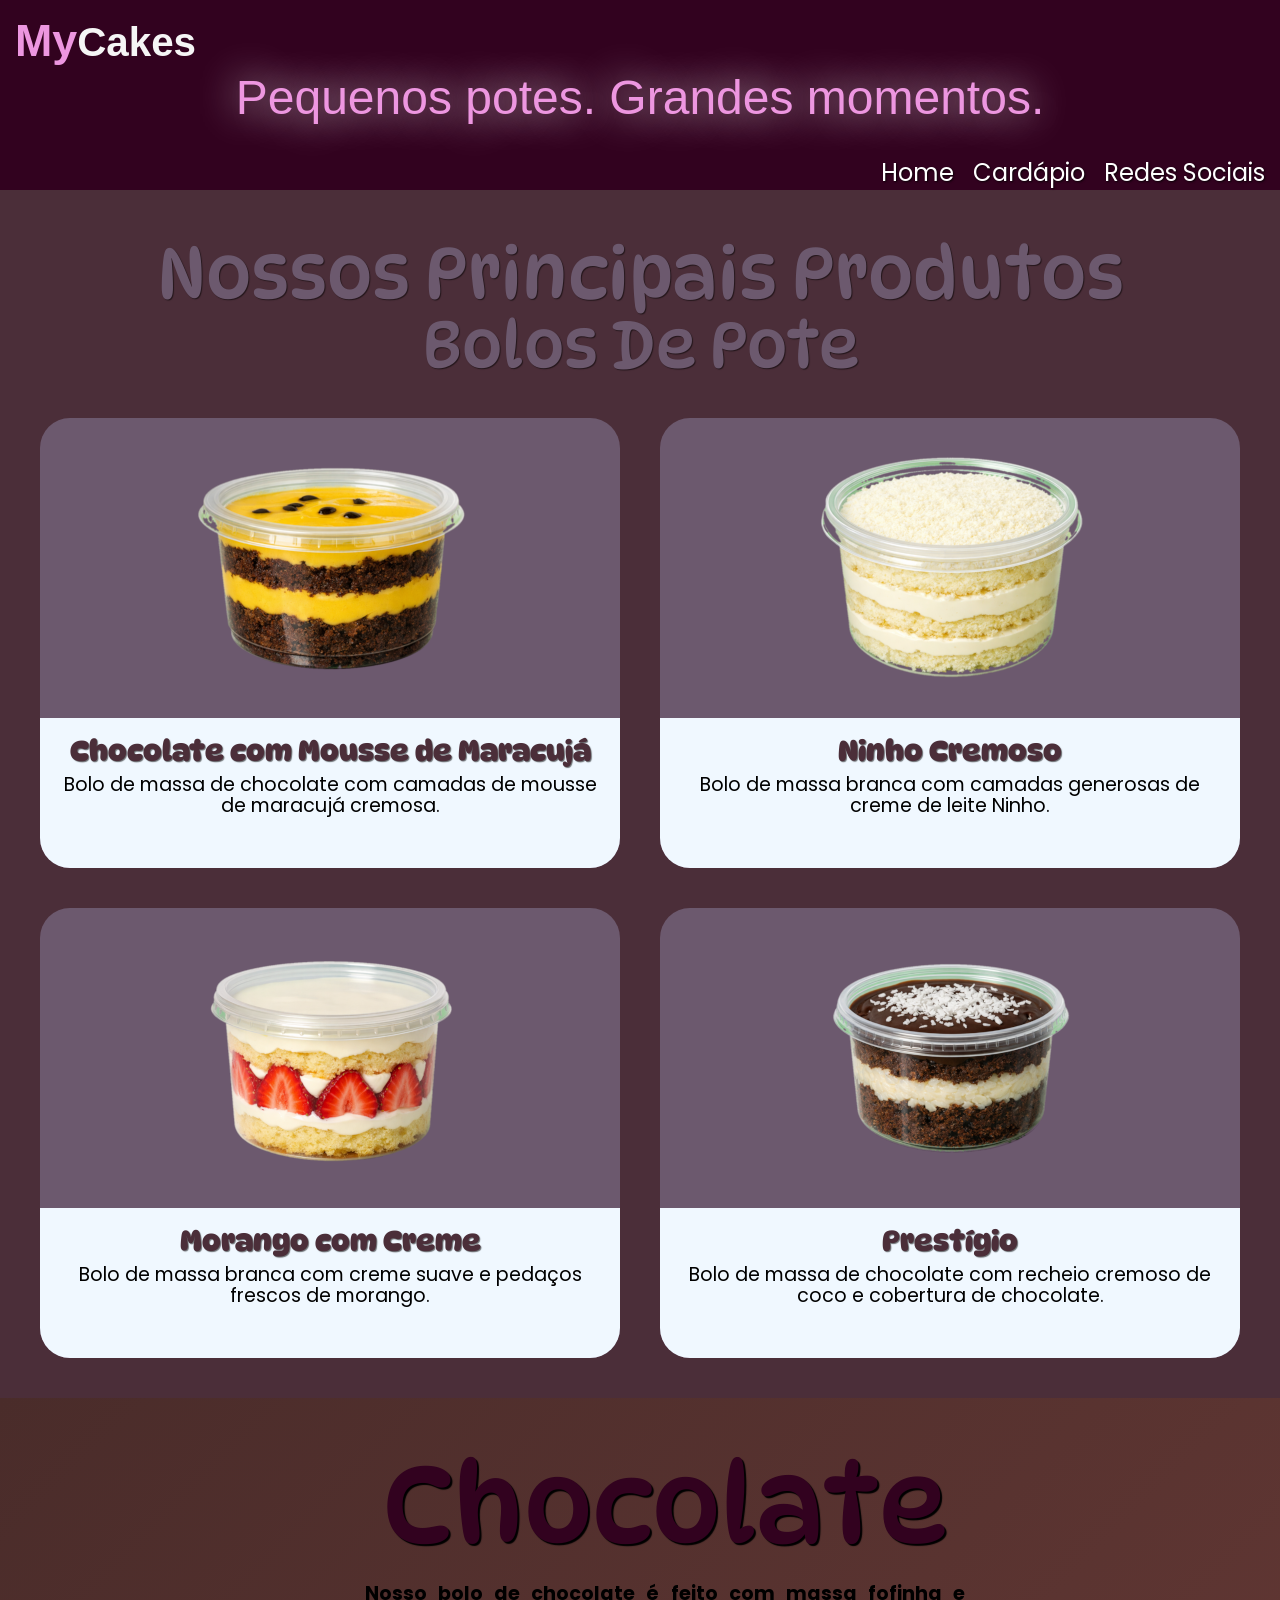
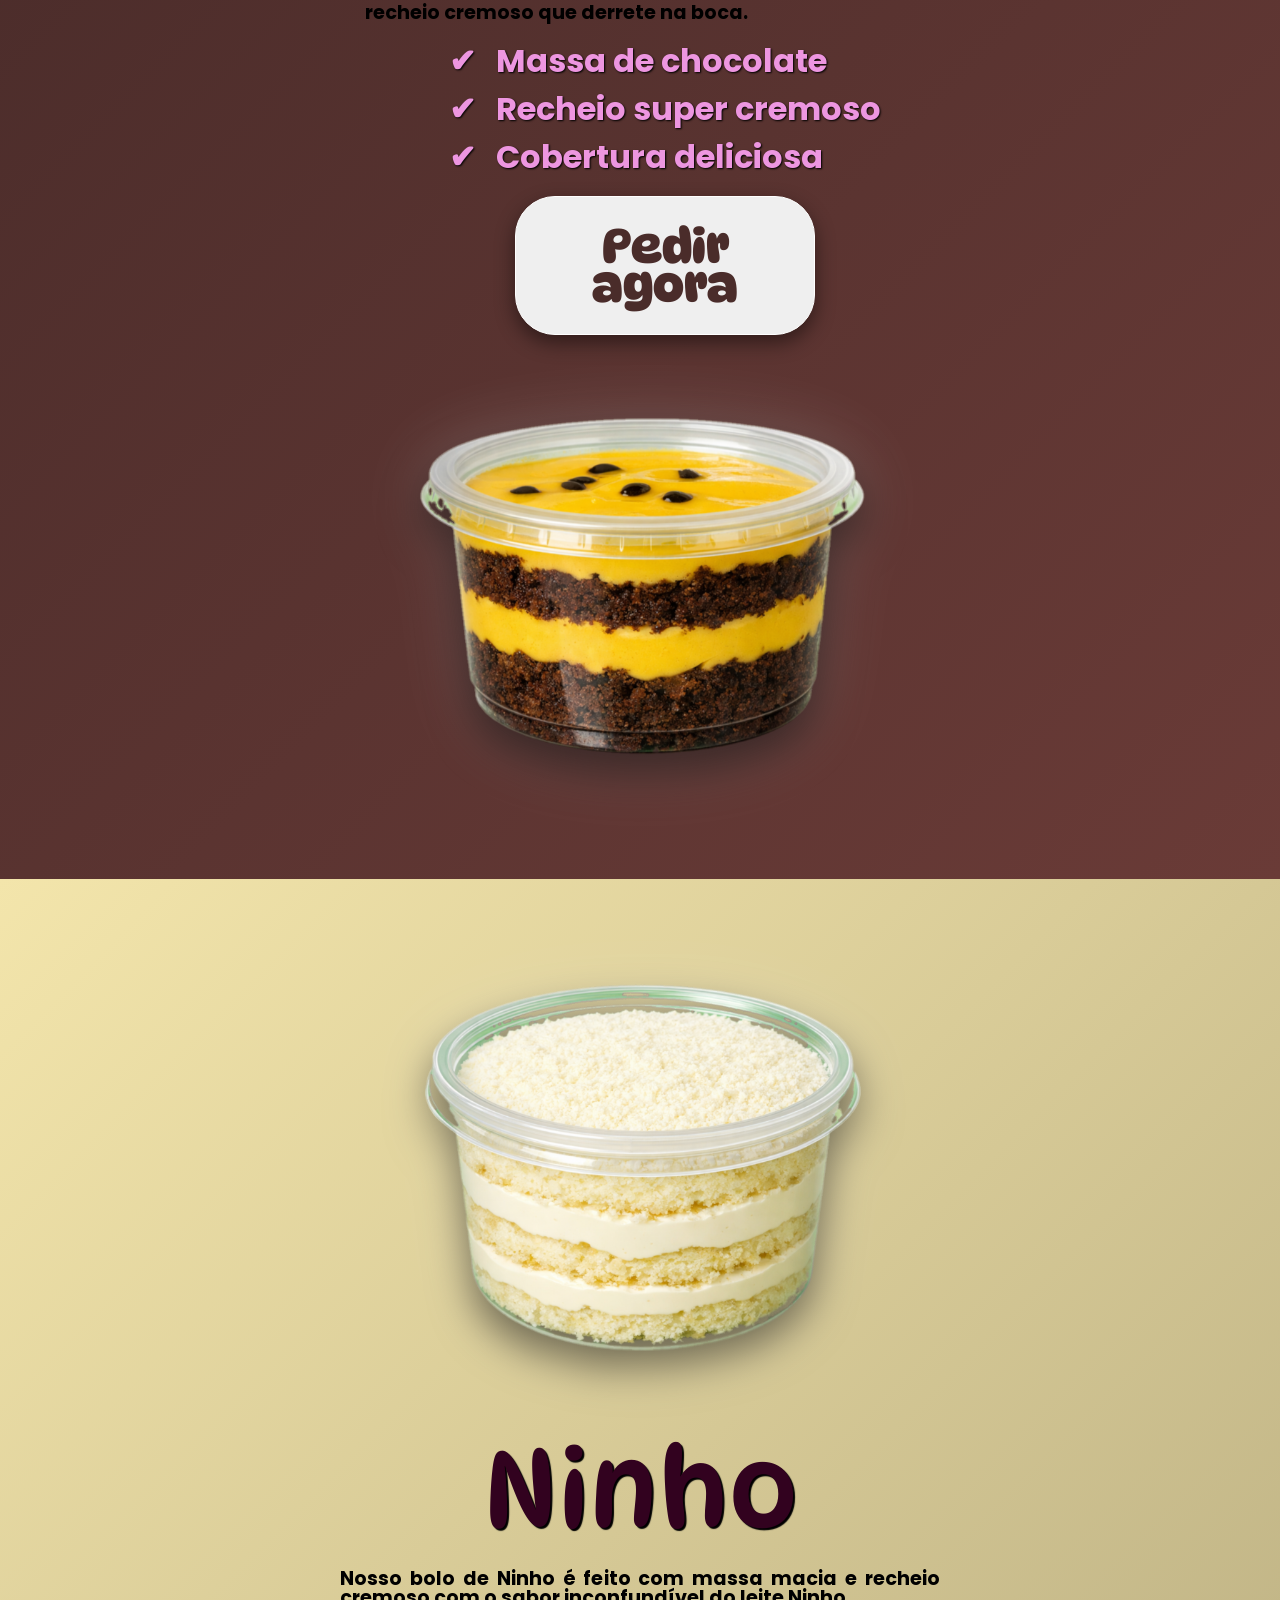
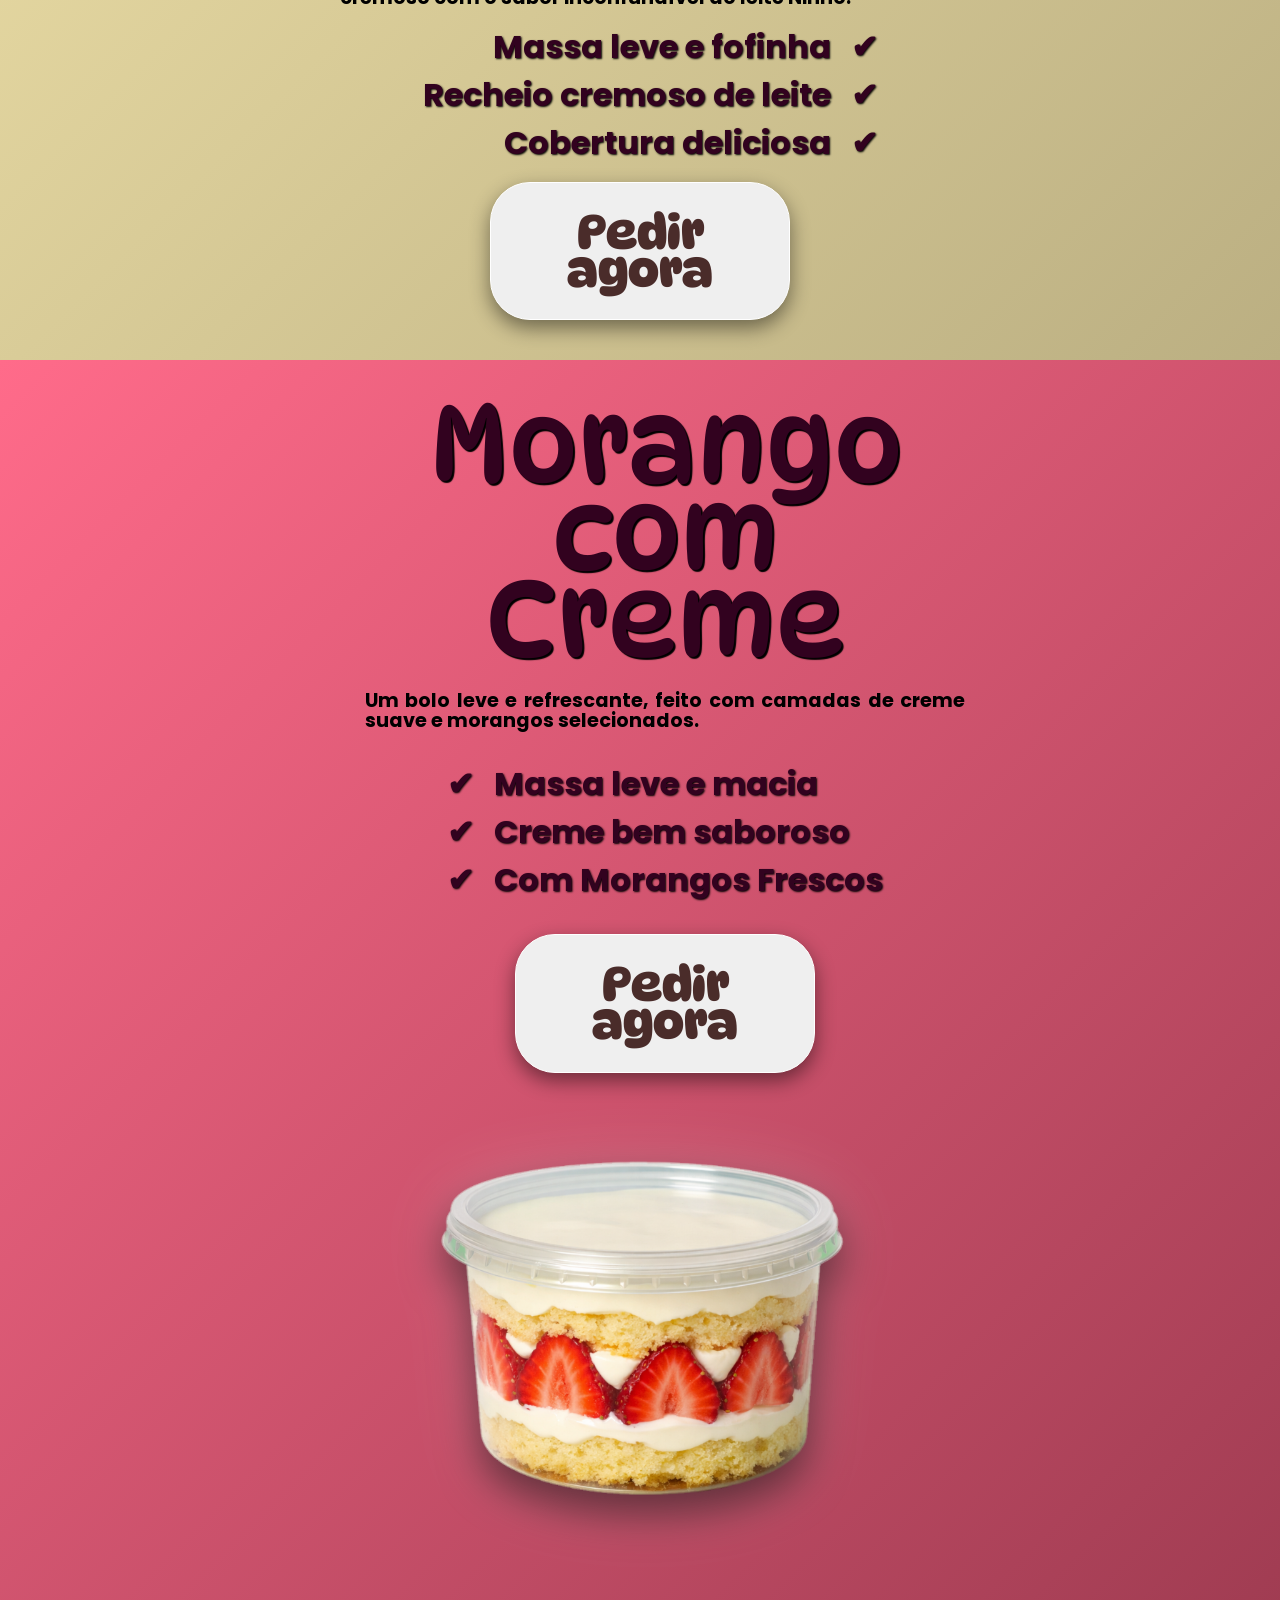
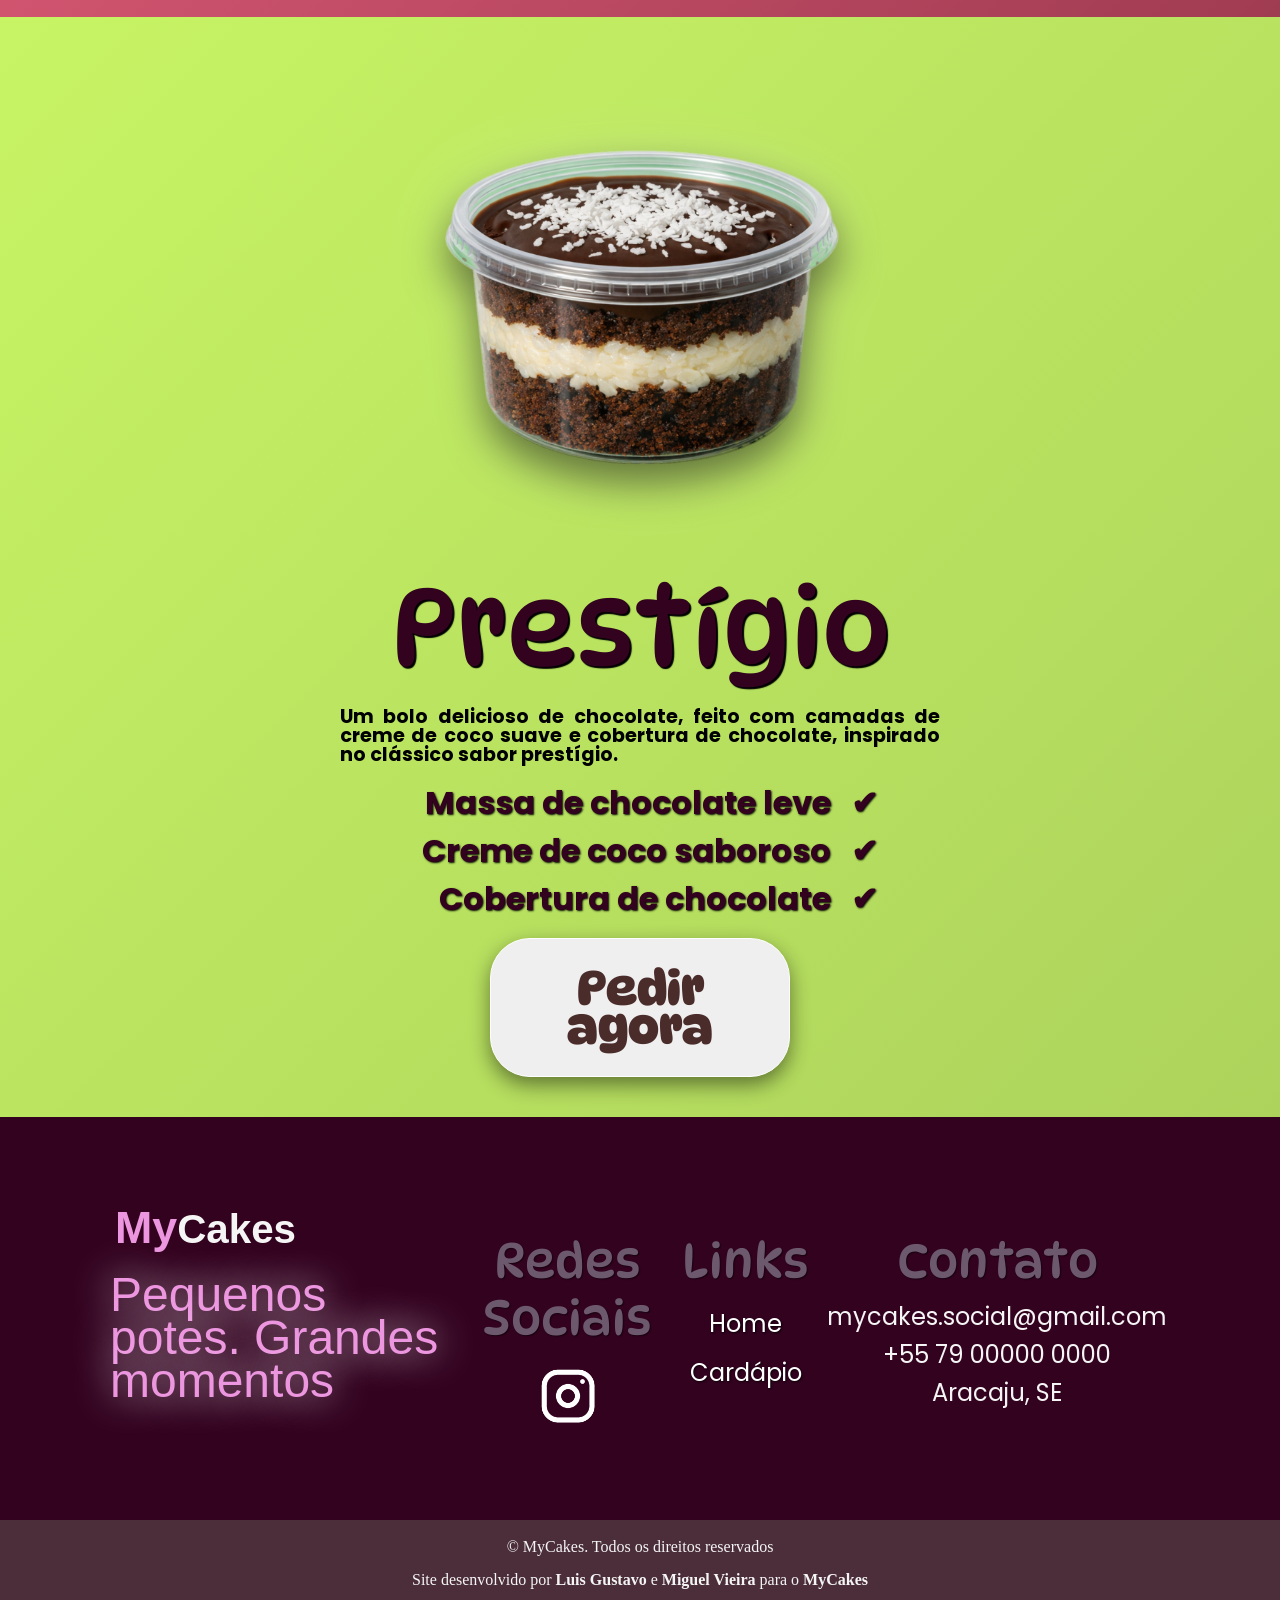
==== commit 5533f61a: "sla" ====
--- a/index.html
+++ b/index.html
@@ -1,5 +1,6 @@
 <!DOCTYPE html>
 <html lang="pt-br">
+
 <head>
     <meta charset="UTF-8">
     <meta name="viewport" content="width=device-width, initial-scale=1.0">
@@ -9,12 +10,17 @@
     <link rel="stylesheet" href="estilo/responsividade.css">
     <link rel="preconnect" href="https://fonts.googleapis.com">
     <link rel="preconnect" href="https://fonts.gstatic.com" crossorigin>
-    <link href="https://fonts.googleapis.com/css2?family=Chewy&family=DynaPuff:wght@400..700&family=Slackey&display=swap" rel="stylesheet">
+    <link
+        href="https://fonts.googleapis.com/css2?family=Chewy&family=DynaPuff:wght@400..700&family=Slackey&display=swap"
+        rel="stylesheet">
     <link rel="preconnect" href="https://fonts.googleapis.com">
     <link rel="preconnect" href="https://fonts.gstatic.com" crossorigin>
-    <link href="https://fonts.googleapis.com/css2?family=Poppins:ital,wght@0,300;0,400;0,500;0,600;0,700;0,800;0,900;1,300;1,400;1,500;1,600;1,700;1,800;1,900&display=swap" rel="stylesheet">
+    <link
+        href="https://fonts.googleapis.com/css2?family=Poppins:ital,wght@0,300;0,400;0,500;0,600;0,700;0,800;0,900;1,300;1,400;1,500;1,600;1,700;1,800;1,900&display=swap"
+        rel="stylesheet">
     <link rel="shortcut icon" href="imagens/mycakes-ico.png" type="image/x-icon">
 </head>
+
 <body>
     <header>
         <h1>My<span>Cakes</span></h1>
@@ -31,36 +37,37 @@
             <h2>Bolos De Pote</h2>
             <div class="container">
                 <div class="products">
-                    <img src="imagens/bolo-chocolate-maracuja-p.png" alt="Bolo De Massa De Chocolate Com Recheio De Maracuja">
-                        <div class="info">
-                            <h3>Chocolate com Mousse de Maracujá</h3>
-                            <p>Bolo de massa de chocolate com camadas de mousse de maracujá cremosa.</p>
-                            <a href="cardapio.html"><button class="first-button">COMPRAR</button></a>
-                        </div>
+                    <img src="imagens/bolo-chocolate-maracuja-p.png"
+                        alt="Bolo De Massa De Chocolate Com Recheio De Maracuja">
+                    <div class="info">
+                        <h3>Chocolate com Mousse de Maracujá</h3>
+                        <p>Bolo de massa de chocolate com camadas de mousse de maracujá cremosa.</p>
+                        <a href="cardapio.html"><button class="first-button">COMPRAR</button></a>
+                    </div>
                 </div>
                 <div class="products">
                     <img src="imagens/bolo-ninho-p.png" alt="Bolo De Massa Branca Com Recheio De Ninho">
-                        <div class="info">
-                            <h3>Ninho Cremoso</h3>
-                            <p>Bolo de massa branca com camadas generosas de creme de leite Ninho.</p>
-                            <a href="cardapio.html"><button class="first-button first-button-otm">COMPRAR</button></a>
-                        </div>
+                    <div class="info">
+                        <h3>Ninho Cremoso</h3>
+                        <p>Bolo de massa branca com camadas generosas de creme de leite Ninho.</p>
+                        <a href="cardapio.html"><button class="first-button first-button-otm">COMPRAR</button></a>
+                    </div>
                 </div>
                 <div class="products">
                     <img src="imagens/bolo-morango-p.png" alt="Bolo De Massa Branca Com Recheio De Morango">
-                        <div class="info">
-                            <h3>Morango com Creme</h3>
-                            <p>Bolo de massa branca com creme suave e pedaços frescos de morango.</p>
-                            <a href="cardapio.html"><button class="first-button first-button-otm">COMPRAR</button></a>
-                        </div>
+                    <div class="info">
+                        <h3>Morango com Creme</h3>
+                        <p>Bolo de massa branca com creme suave e pedaços frescos de morango.</p>
+                        <a href="cardapio.html"><button class="first-button first-button-otm">COMPRAR</button></a>
+                    </div>
                 </div>
                 <div class="products">
                     <img src="imagens/bolo-prestigio-p.png" alt="Bolo de Massa De Chocolate Com Recheio De Prestígio">
-                        <div class="info">
-                            <h3>Prestígio</h3>
-                            <p>Bolo de massa de chocolate com recheio cremoso de coco e cobertura de chocolate.</p>
-                            <a href="cardapio.html"><button class="first-button first-button-otm">COMPRAR</button></a>
-                        </div>
+                    <div class="info">
+                        <h3>Prestígio</h3>
+                        <p>Bolo de massa de chocolate com recheio cremoso de coco e cobertura de chocolate.</p>
+                        <a href="cardapio.html"><button class="first-button first-button-otm">COMPRAR</button></a>
+                    </div>
                 </div>
             </div>
         </section>
@@ -68,8 +75,8 @@
             <div class="sabor-texto">
                 <h2>Chocolate</h2>
                 <p>
-                Nosso bolo de chocolate é feito com massa fofinha
-                e recheio cremoso que derrete na boca.
+                    Nosso bolo de chocolate é feito com massa fofinha
+                    e recheio cremoso que derrete na boca.
                 </p>
                 <ul>
                     <li>Massa de chocolate</li>
@@ -79,7 +86,7 @@
                 <a href="cardapio.html"><button>Pedir agora</button></a>
             </div>
             <div class="sabor-img">
-                    <img src="imagens/bolo-chocolate-maracuja-m.png" alt="Foto de Bolo De Pote Sabor Marcuja">
+                <img src="imagens/bolo-chocolate-maracuja-m.png" alt="Foto de Bolo De Pote Sabor Marcuja">
             </div>
         </section>
         <section class="sabor-ninho">
@@ -89,8 +96,8 @@
             <div class="sabor-texto">
                 <h2>Ninho</h2>
                 <p>
-                Nosso bolo de Ninho é feito com massa macia e
-                recheio cremoso com o sabor inconfundível do leite Ninho.
+                    Nosso bolo de Ninho é feito com massa macia e
+                    recheio cremoso com o sabor inconfundível do leite Ninho.
                 </p>
                 <ul>
                     <li>Massa leve e fofinha</li>
@@ -104,8 +111,8 @@
             <div class="sabor-texto">
                 <h2>Morango com Creme</h2>
                 <p>
-                Um bolo leve e refrescante, feito com camadas
-                de creme suave e morangos selecionados.
+                    Um bolo leve e refrescante, feito com camadas
+                    de creme suave e morangos selecionados.
                 </p>
                 <ul>
                     <li>Massa leve e macia</li>
@@ -124,7 +131,8 @@
             </div>
             <div class="sabor-texto">
                 <h2>Prestígio</h2>
-                <p>Um bolo delicioso de chocolate, feito com camadas de creme de coco suave e cobertura de chocolate, inspirado no clássico sabor prestígio.</p>
+                <p>Um bolo delicioso de chocolate, feito com camadas de creme de coco suave e cobertura de chocolate,
+                    inspirado no clássico sabor prestígio.</p>
                 <ul>
                     <li>Massa de chocolate leve</li>
                     <li>Creme de coco saboroso</li>
@@ -132,7 +140,7 @@
                 </ul>
                 <a href="cardapio.html"><button>Pedir agora</button></a>
             </div>
-            
+
         </section>
     </main>
     <footer>
@@ -145,8 +153,9 @@
 
             <div class="social" id="social">
                 <h2>Redes Sociais</h2>
-            
-                <a href="https://www.instagram.com/mycakes.social/" target="_blank"><img src="imagens/instagram_logo_white.png" alt="Instagram"></a>
+
+                <a href="https://www.instagram.com/mycakes.social/" target="_blank"><img
+                        src="imagens/instagram_logo_white.png" alt="Instagram"></a>
             </div>
             <div class="links">
                 <h2>Links</h2>
@@ -165,10 +174,12 @@
 
             <p>&copy; MyCakes. Todos os direitos reservados</p>
 
-            <p>Site desenvolvido por <strong>Luis Gustavo</strong> e <strong>Miguel Vieira</strong> para o <strong>MyCakes</strong></p>
+            <p>Site desenvolvido por <strong>Luis Gustavo</strong> e <strong>Miguel Vieira</strong> para o
+                <strong>MyCakes</strong></p>
         </div>
 
-        
+
     </footer>
 </body>
+
 </html>
--- a/estilo/responsividade.css
+++ b/estilo/responsividade.css
@@ -227,6 +227,8 @@
 }
 
 /* BASE (mobile first) */
+
+@media (max-width: 1050px){
 .org-rodape{
     display: flex;
     flex-direction: column;
@@ -250,7 +252,7 @@
 .social a img{
     width: 70px;
 }
-
+}
 
 /* 📱 até 480px */
 @media (max-width:480px){
@@ -303,8 +305,7 @@
     }
 
     .credits{
-        display: flex;
-        justify-content: space-between;
+        
         padding: 20px 40px;
     }
 }
@@ -321,10 +322,7 @@
     }
 
     .credits{
-        max-width: 1400px;
-        margin: auto;
-        display: flex;
-        justify-content: space-between;
+        
         padding: 20px 0;
     }
 }
@@ -336,7 +334,54 @@
         align-items: center;
     }
 
+    .produtos h2{
+        font-size: 3rem;
+        text-align: center;
+        margin: 30px 0px 10px 0px;
+    }
+
     .card{
         margin: 20px;
     }
+
+    div.carrinho{
+        width: 300px;
+        right: -400px;
+    }
+}
+
+@media (max-width: 1023px){
+    .bolos, .bebidas, .combos{
+        justify-content: center;
+        align-items: center;
+    }
+
+    .produtos h2{
+        font-size: 3.5rem;
+        text-align: center;
+        margin: 30px 0px 10px 0px;
+    }
+
+    .card{
+        margin: 20px;
+    }
+
+    div.carrinho{
+        width: 300px;
+        right: -450px;
+    }
+}
+
+@media (min-width: 1024px) and (max-width: 1423px){
+    div.carrinho{
+        width: 900px;
+        right: -1000px;
+    }
+}
+
+@media (min-width: 1424px) and (max-width: 1679px){
+    div.carrinho{
+        width: 1100px;
+        right: -1200px;
+    }
 }
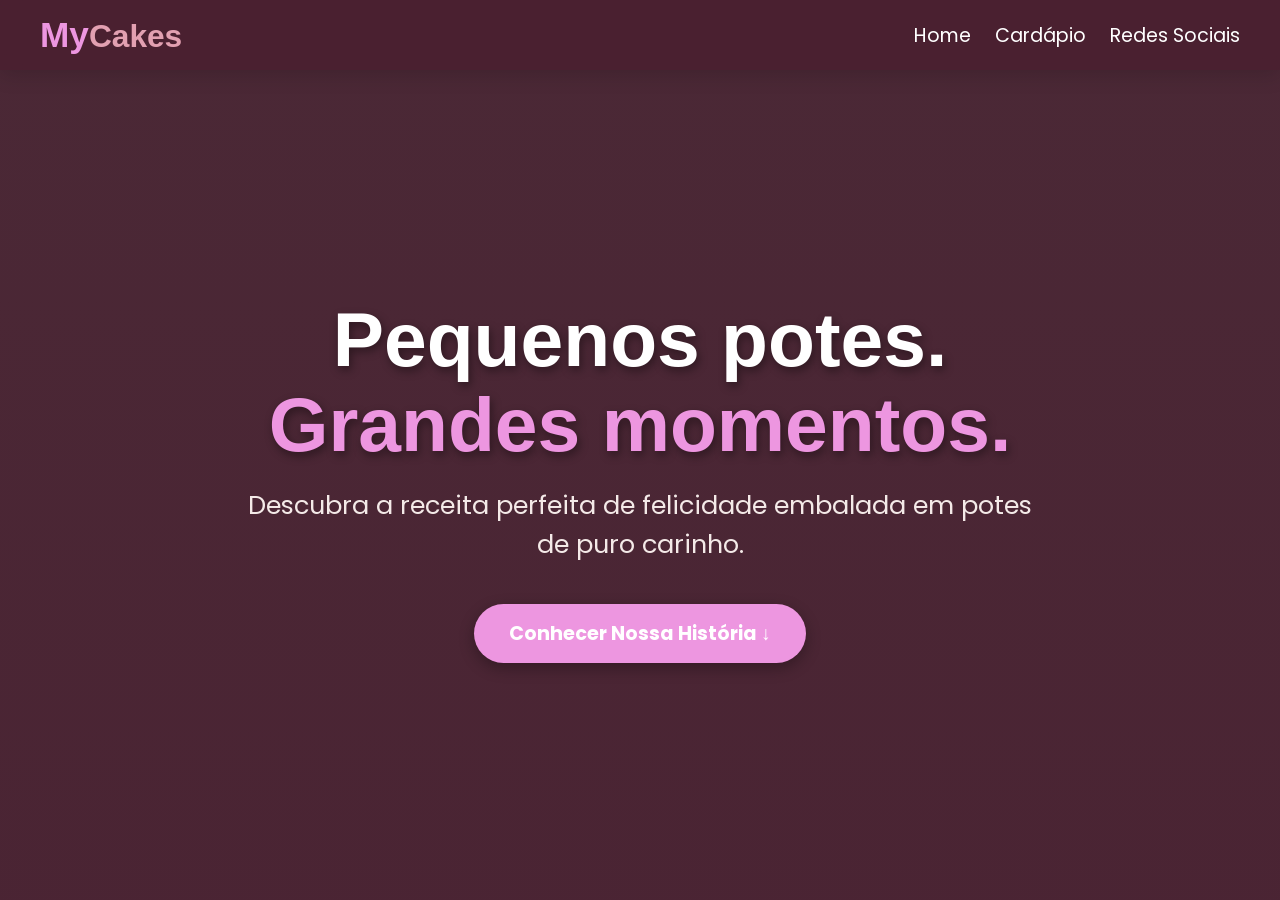
==== commit a0eb22b1: "Atualização Grande 1.0" ====
--- a/index.html
+++ b/index.html
@@ -13,26 +13,59 @@
     <link
         href="https://fonts.googleapis.com/css2?family=Chewy&family=DynaPuff:wght@400..700&family=Slackey&display=swap"
         rel="stylesheet">
-    <link rel="preconnect" href="https://fonts.googleapis.com">
-    <link rel="preconnect" href="https://fonts.gstatic.com" crossorigin>
-    <link
-        href="https://fonts.googleapis.com/css2?family=Poppins:ital,wght@0,300;0,400;0,500;0,600;0,700;0,800;0,900;1,300;1,400;1,500;1,600;1,700;1,800;1,900&display=swap"
+    <link href="https://fonts.googleapis.com/css2?family=Poppins:wght@300;400;500;600;700;800;900&display=swap"
         rel="stylesheet">
     <link rel="shortcut icon" href="imagens/mycakes-ico.png" type="image/x-icon">
 </head>
 
 <body>
-    <header>
-        <h1>My<span>Cakes</span></h1>
-        <h2>Pequenos potes. Grandes momentos.</h2>
-    </header>
-    <nav>
-        <a href="index.html">Home</a>
-        <a href="cardapio.html">Cardápio</a>
-        <a href="#social">Redes Sociais</a>
-    </nav>
-    <main>
-        <section class="hero">
+    <div class="header-container">
+        <header>
+            <h1>My<span>Cakes</span></h1>
+        </header>
+        <nav>
+            <a href="index.html">Home</a>
+            <a href="cardapio.html">Cardápio</a>
+            <a href="#social">Redes Sociais</a>
+        </nav>
+    </div>
+
+    <main class="scroll-container">
+        <section class="secao-vistas hero-principal">
+            <div class="hero-boasvindas">
+                <h2>Pequenos potes.<br><span>Grandes momentos.</span></h2>
+                <p>Descubra a receita perfeita de felicidade embalada em potes de puro carinho.</p>
+                <a href="#proposito" class="btn-conhecer">Conhecer Nossa História ↓</a>
+            </div>
+        </section>
+
+        <section id="proposito" class="secao-vistas proposito">
+            <div class="proposito-conteudo">
+                <span class="tag-valores">NOSSO PROPÓSITO</span>
+                <h2>Mais que açúcar,<br>criamos memórias.</h2>
+                <p>
+                    O MyCakes nasceu na feira de Matemática Financeira com uma missão simples, mas poderosa: provar que
+                    grandes momentos não precisam de grandes espaços. Nossos bolos de pote são planejados
+                    matematicamente para equilibrar sabor, cremosidade e afeto.
+                </p>
+                <div class="valores-grid">
+                    <div class="valor-card">
+                        <h3>❤️ Amor</h3>
+                        <p>Ingredientes selecionados e feitos de forma artesanal.</p>
+                    </div>
+                    <div class="valor-card">
+                        <h3>📐 Precisão</h3>
+                        <p>O equilíbrio perfeito entre massa, calda e recheio.</p>
+                    </div>
+                    <div class="valor-card">
+                        <h3>🌱 Qualidade</h3>
+                        <p>Frescor do primeiro ao último pedaço.</p>
+                    </div>
+                </div>
+            </div>
+        </section>
+
+        <section class="secao-vistas hero">
             <h1>Nossos Principais Produtos</h1>
             <h2>Bolos De Pote</h2>
             <div class="container">
@@ -40,8 +73,8 @@
                     <img src="imagens/bolo-chocolate-maracuja-p.png"
                         alt="Bolo De Massa De Chocolate Com Recheio De Maracuja">
                     <div class="info">
-                        <h3>Chocolate com Mousse de Maracujá</h3>
-                        <p>Bolo de massa de chocolate com camadas de mousse de maracujá cremosa.</p>
+                        <h3>Chocolate com Maracujá</h3>
+                        <p>Bolo de chocolate com mousse de maracujá cremosa.</p>
                         <a href="cardapio.html"><button class="first-button">COMPRAR</button></a>
                     </div>
                 </div>
@@ -49,7 +82,7 @@
                     <img src="imagens/bolo-ninho-p.png" alt="Bolo De Massa Branca Com Recheio De Ninho">
                     <div class="info">
                         <h3>Ninho Cremoso</h3>
-                        <p>Bolo de massa branca com camadas generosas de creme de leite Ninho.</p>
+                        <p>Bolo de massa branca com creme de leite Ninho.</p>
                         <a href="cardapio.html"><button class="first-button first-button-otm">COMPRAR</button></a>
                     </div>
                 </div>
@@ -57,7 +90,7 @@
                     <img src="imagens/bolo-morango-p.png" alt="Bolo De Massa Branca Com Recheio De Morango">
                     <div class="info">
                         <h3>Morango com Creme</h3>
-                        <p>Bolo de massa branca com creme suave e pedaços frescos de morango.</p>
+                        <p>Bolo de massa branca com creme e morangos frescos.</p>
                         <a href="cardapio.html"><button class="first-button first-button-otm">COMPRAR</button></a>
                     </div>
                 </div>
@@ -65,21 +98,19 @@
                     <img src="imagens/bolo-prestigio-p.png" alt="Bolo de Massa De Chocolate Com Recheio De Prestígio">
                     <div class="info">
                         <h3>Prestígio</h3>
-                        <p>Bolo de massa de chocolate com recheio cremoso de coco e cobertura de chocolate.</p>
+                        <p>Bolo de chocolate com creme de coco cremoso.</p>
                         <a href="cardapio.html"><button class="first-button first-button-otm">COMPRAR</button></a>
                     </div>
                 </div>
             </div>
         </section>
-        <section class="sabor-chocolate">
+
+        <section class="secao-vistas sabor-chocolate">
             <div class="sabor-texto">
                 <h2>Chocolate</h2>
-                <p>
-                    Nosso bolo de chocolate é feito com massa fofinha
-                    e recheio cremoso que derrete na boca.
-                </p>
-                <ul>
-                    <li>Massa de chocolate</li>
+                <p>Nosso bolo de chocolate é feito com massa fofinha e recheio cremoso que derrete na boca.</p>
+                <ul>
+                    <li>Massa de chocolate premium</li>
                     <li>Recheio super cremoso</li>
                     <li>Cobertura deliciosa</li>
                 </ul>
@@ -89,16 +120,14 @@
                 <img src="imagens/bolo-chocolate-maracuja-m.png" alt="Foto de Bolo De Pote Sabor Marcuja">
             </div>
         </section>
-        <section class="sabor-ninho">
+
+        <section class="secao-vistas sabor-ninho">
             <div class="sabor-img">
                 <img src="imagens/bolo-ninho-m.png" alt="Foto de Bolo De Pote Sabor Ninho">
             </div>
             <div class="sabor-texto">
                 <h2>Ninho</h2>
-                <p>
-                    Nosso bolo de Ninho é feito com massa macia e
-                    recheio cremoso com o sabor inconfundível do leite Ninho.
-                </p>
+                <p>Nosso bolo de Ninho é feito com massa macia e sabor inconfundível do leite Ninho original.</p>
                 <ul>
                     <li>Massa leve e fofinha</li>
                     <li>Recheio cremoso de leite</li>
@@ -107,13 +136,11 @@
                 <a href="cardapio.html"><button>Pedir agora</button></a>
             </div>
         </section>
-        <section class="sabor-morango">
-            <div class="sabor-texto">
-                <h2>Morango com Creme</h2>
-                <p>
-                    Um bolo leve e refrescante, feito com camadas
-                    de creme suave e morangos selecionados.
-                </p>
+
+        <section class="secao-vistas sabor-morango">
+            <div class="sabor-texto">
+                <h2>Morango</h2>
+                <p>Um bolo leve e refrescante, feito com camadas de creme suave e morangos selecionados.</p>
                 <ul>
                     <li>Massa leve e macia</li>
                     <li>Creme bem saboroso</li>
@@ -122,17 +149,17 @@
                 <a href="cardapio.html"><button>Pedir agora</button></a>
             </div>
             <div class="sabor-img">
-                <img src="imagens/bolo-morango-m.png" alt="">
-            </div>
-        </section>
-        <section class="sabor-prestigio">
-            <div class="sabor-img">
-                <img src="imagens/bolo-prestigio-m.png" alt="">
+                <img src="imagens/bolo-morango-m.png" alt="Bolo de Morango">
+            </div>
+        </section>
+
+        <section class="secao-vistas sabor-prestigio">
+            <div class="sabor-img">
+                <img src="imagens/bolo-prestigio-m.png" alt="Bolo Prestígio">
             </div>
             <div class="sabor-texto">
                 <h2>Prestígio</h2>
-                <p>Um bolo delicioso de chocolate, feito com camadas de creme de coco suave e cobertura de chocolate,
-                    inspirado no clássico sabor prestígio.</p>
+                <p>Um bolo delicioso de chocolate com camadas generosas de creme de coco ralado e cobertura suave.</p>
                 <ul>
                     <li>Massa de chocolate leve</li>
                     <li>Creme de coco saboroso</li>
@@ -140,46 +167,38 @@
                 </ul>
                 <a href="cardapio.html"><button>Pedir agora</button></a>
             </div>
-
-        </section>
+        </section>
+
+        <footer class="secao-vistas">
+            <section class="org-rodape">
+                <div class="mycakes-rodape">
+                    <h1>My<span>Cakes</span></h1>
+                    <h2>Pequenos potes.<br>Grandes momentos</h2>
+                </div>
+                <div class="social" id="social">
+                    <h2>Redes Sociais</h2>
+                    <a href="https://www.instagram.com/mycakes.social/" target="_blank">
+                        <img src="imagens/instagram_logo_white.png" alt="Instagram">
+                    </a>
+                </div>
+                <div class="links">
+                    <h2>Links</h2>
+                    <p><a href="index.html">Home</a></p>
+                    <p><a href="cardapio.html">Cardápio</a></p>
+                </div>
+                <div class="contato">
+                    <h2>Contato</h2>
+                    <p>mycakes.social@gmail.com</p>
+                    <p>+55 79 00000 0000</p>
+                    <p>Aracaju, SE</p>
+                </div>
+            </section>
+            <div class="credits">
+                <p>&copy; MyCakes. Todos os direitos reservados</p>
+                <p>Site desenvolvido por <strong>Luis Gustavo</strong> e <strong>Miguel Vieira</strong> para o
+                    <strong>MyCakes</strong></p>
+            </div>
+        </footer>
     </main>
-    <footer>
-        <section class="org-rodape">
-
-            <div class="mycakes-rodape">
-                <h1>My<span>Cakes</span></h1>
-                <h2>Pequenos potes. Grandes momentos</h2>
-            </div>
-
-            <div class="social" id="social">
-                <h2>Redes Sociais</h2>
-
-                <a href="https://www.instagram.com/mycakes.social/" target="_blank"><img
-                        src="imagens/instagram_logo_white.png" alt="Instagram"></a>
-            </div>
-            <div class="links">
-                <h2>Links</h2>
-                <p><a href="index.html">Home</a></p>
-                <p><a href="cardapio.html">Cardápio</a></p>
-            </div>
-            <div class="contato">
-                <h2>Contato</h2>
-                <p>mycakes.social@gmail.com</p>
-                <p>+55 79 00000 0000</p>
-                <p>Aracaju, SE</p>
-            </div>
-        </section>
-
-        <div class="credits">
-
-            <p>&copy; MyCakes. Todos os direitos reservados</p>
-
-            <p>Site desenvolvido por <strong>Luis Gustavo</strong> e <strong>Miguel Vieira</strong> para o
-                <strong>MyCakes</strong></p>
-        </div>
-
-
-    </footer>
 </body>
-
 </html>
--- a/estilo/style.css
+++ b/estilo/style.css
@@ -1,557 +1,475 @@
 @charset "UTF-8";
 
-*{
+* {
     margin: 0;
     padding: 0;
     box-sizing: border-box;
 }
 
-body{
+/* Rolagem magnética no container principal */
+html {
+    scroll-behavior: smooth;
+}
+
+body {
     background-color: var(--bg-main);
-}
-
-header{
-    min-height: 120px;
-}
-
-header h1{
-    color: var(--title-color, black);
-    font-size: 2.8em;
-    font-family: var(--logo2, --logo1, arial, verdana, serif);
-    margin: 15px 0px 10px 15px;
-}
-
-header h1 > span{
-    color: var(--text-main);
+    overflow-x: hidden;
+}
+
+/* Ativa o efeito de snap no PC */
+.scroll-container {
+    height: 100vh;
+    overflow-y: scroll;
+    scroll-snap-type: y mandatory;
+}
+
+/* Configuração universal para cada seção ocupar 100% da tela visível no PC */
+.secao-vistas {
+    height: 100vh;
+    min-height: 100vh;
+    scroll-snap-align: start;
+    display: flex;
+    flex-direction: column;
+    justify-content: center;
+    align-items: center;
+    position: relative;
+    padding: 100px 40px 40px 40px; /* Padding superior alto para compensar o header fixo */
+}
+
+/* --- HEADER FIXO NO TOPO --- */
+.header-container {
+    position: fixed;
+    top: 0;
+    left: 0;
+    width: 100%;
+    z-index: 1000;
+    background-color: rgba(74, 32, 49, 0.95); /* Burgundy clássico MyCakes transparente */
+    backdrop-filter: blur(10px);
+    display: flex;
+    justify-content: space-between;
+    align-items: center;
+    padding: 15px 40px;
+    box-shadow: 0 4px 20px rgba(0, 0, 0, 0.15);
+}
+
+header h1 {
+    color: var(--title-color, #ffffff);
+    font-size: 2.2em;
+    font-family: var(--logo2, var(--logo1, sans-serif));
+    margin: 0;
+}
+
+header h1 > span {
+    color: #e2a0b1; /* Tom rosa complementar */
     font-size: 0.9em;
-} 
-
-header h2{
-    text-align: center;
-    font-size: 3em;
-    color: var(--title-color, pink);
-    font-family: var(--logo1, --logo2, arial, verdana, sans-serif);
-    font-weight: normal;
-    line-height: 0.9em;
-    text-shadow: 0px 0px 40px rgb(255, 255, 255);
-    min-width: 150px;
-}
-
-nav{
-    text-align: right;
-    margin: 20px 0px 0px 0px;
-}
-
-nav a{
+}
+
+nav {
+    margin: 0;
+}
+
+nav a {
     display: inline-block;
     text-decoration: none;
     color: white;
-    font-size: 1.5em;
-    font-family: var(--texto-padrão, verdana, arial, sans-serif);
-    margin-right: 15px;
-    text-shadow: 1px 1px 2px rgba(0, 0, 0, 0.767);
-    transition:  0.3s ;
-}
-
-nav a:hover{
+    font-size: 1.2em;
+    font-family: var(--texto-padrão, sans-serif);
+    margin-left: 20px;
+    transition: 0.3s;
+}
+
+nav a:hover {
+    color: #4A2031;
+    background-color: #fff;
+    padding: 5px 12px;
+    border-radius: 20px;
+}
+
+/* --- 1ª SEÇÃO: HERO PRINCIPAL --- */
+.hero-principal {
+    background: linear-gradient(rgba(74, 32, 49, 0.4), rgba(74, 32, 49, 0.7)), url('../imagens/background-hero.jpg') no-repeat center center/cover;
+    background-color: var(--bg-secondary);
+    justify-content: center;
+}
+
+.hero-boasvindas {
+    text-align: center;
+    max-width: 800px;
+}
+
+.hero-boasvindas h2 {
+    font-size: 4.8em;
+    font-family: var(--logo1, sans-serif);
+    color: #ffffff;
+    line-height: 1.1em;
+    text-shadow: 2px 4px 10px rgba(0, 0, 0, 0.4);
+}
+
+.hero-boasvindas h2 span {
+    color: var(--title-color, #E72D4D);
+}
+
+.hero-boasvindas p {
+    color: #f4eae8;
+    font-size: 1.6em;
+    font-family: var(--texto-padrão, sans-serif);
+    margin: 20px 0 40px 0;
+}
+
+.btn-conhecer {
+    display: inline-block;
+    padding: 15px 35px;
+    background-color: var(--title-color, #E72D4D);
+    color: white;
+    text-decoration: none;
+    font-family: var(--texto-padrão, sans-serif);
+    font-weight: bold;
+    font-size: 1.2em;
+    border-radius: 30px;
+    box-shadow: 0 5px 15px rgba(0, 0, 0, 0.3);
+    transition: transform 0.3s ease, background-color 0.3s;
+}
+
+.btn-conhecer:hover {
+    transform: translateY(-3px);
+    background-color: #c9203d;
+}
+
+/* --- 2ª SEÇÃO: PROPOSITO (VALORES) --- */
+.proposito {
+    background-color: #FAF5F5;
+    justify-content: center;
+}
+
+.proposito-conteudo {
+    max-width: 1000px;
+    text-align: center;
+}
+
+.tag-valores {
+    font-family: var(--texto-padrão, sans-serif);
+    color: var(--bg-secondary, #4A2031);
+    font-weight: 800;
+    letter-spacing: 2px;
+    font-size: 1em;
+}
+
+.proposito-conteudo h2 {
+    font-size: 3.5em;
+    font-family: var(--logo1, sans-serif);
+    color: var(--bg-secondary, #4A2031);
+    margin: 15px 0;
+    line-height: 1.1em;
+}
+
+.proposito-conteudo p {
+    font-size: 1.3em;
+    font-family: var(--texto-padrão, sans-serif);
+    color: #555;
+    line-height: 1.6em;
+    margin-bottom: 40px;
+}
+
+.valores-grid {
+    display: grid;
+    grid-template-columns: repeat(3, 1fr);
+    gap: 30px;
+}
+
+.valor-card {
+    background: white;
+    padding: 30px 20px;
+    border-radius: 20px;
+    box-shadow: 0 10px 30px rgba(74, 32, 49, 0.05);
+    border: 1px dashed rgba(74, 32, 49, 0.15);
+}
+
+.valor-card h3 {
+    font-size: 1.6em;
+    font-family: var(--logo1, sans-serif);
+    color: var(--bg-secondary);
+    margin-bottom: 10px;
+}
+
+.valor-card p {
+    font-size: 1em;
+    margin: 0;
+    line-height: 1.4em;
+}
+
+/* --- 3ª SEÇÃO: CARDS DE PRODUTOS --- */
+section.hero {
+    background-color: var(--bg-secondary);
+}
+
+section.hero h1 {
+    font-size: 3em;
+    color: white;
+    font-family: var(--logo1);
+    text-align: center;
+}
+
+section.hero h2 {
+    font-size: 2em;
+    color: #e2a0b1;
+    margin-bottom: 25px;
+    text-align: center;
+}
+
+section.hero div.container {
+    display: grid;
+    grid-template-columns: repeat(4, 1fr); /* Alinhamento fixo de 4 colunas em PC */
+    gap: 20px;
+    width: 100%;
+    max-width: 1200px;
+}
+
+div.container div.products {
+    display: flex;
+    flex-direction: column;
+    background-color: white;
+    border-radius: 20px;
+    overflow: hidden;
+    transition: 0.4s ease;
+}
+
+div.container div.products img {
+    width: 100%;
+    max-width: 180px;
+    margin: 15px auto;
+    transition: transform 0.4s ease;
+}
+
+div.products:hover img {
+    transform: scale(1.1) rotate(2deg);
+}
+
+div.products div.info {
+    padding: 15px;
+    text-align: center;
+    background-color: #FAF5F5;
+    flex-grow: 1;
+    display: flex;
+    flex-direction: column;
+    justify-content: space-between;
+}
+
+div.info h3 {
+    color: var(--bg-secondary);
+    font-family: var(--logo1);
+    font-size: 1.2em;
+    margin-bottom: 8px;
+}
+
+div.info p {
+    font-family: var(--texto-padrão);
+    font-size: 0.9em;
+    color: #555;
+    line-height: 1.3em;
+    margin-bottom: 12px;
+}
+
+div.info button.first-button {
+    width: 100%;
+    padding: 10px;
+    border-radius: 20px;
+    border: none;
+    background-color: var(--title-color, #E72D4D);
+    color: white;
+    font-size: 1em;
+    font-family: var(--logo1);
     cursor: pointer;
-    color: var(--title-color);
-    background-color: var(--accent-color);
-    padding: 7px;
-    border-radius: 5px;
-}
-
-nav a:active{
-    transform: scale(0.85);
-}
-
-section a{
-    text-decoration: none;
-    color: white;
-}
-
-section a:visited{
-    text-decoration: none;
-    color: white;
-}
-
-section.hero{
-    min-height: 76vh;
-    padding: 40px;
-    background-color: var(--bg-secondary);
-    display: flex;
-    flex-direction: column;
-}
-
-section.hero h1, h2{
-    text-align: center;
-    font-size: 4.5em;
-    font-family: var(--titulos);
-    font-weight: normal;
-    text-shadow: 1px 1px 1px rgba(0, 0, 0, 0.521);
-    color: var(--text-secondary);
-    margin-bottom: -10px;
-}
-
-section.hero h2{
-    margin-bottom: 35px;
-    font-size: 4em;
-}
-
-section.hero div.container{
-    display: grid;
-    grid-template-columns: repeat(auto-fit, minmax(350px, 1fr));
-    gap: 30px;
-    justify-items: center;
-    align-items: center;
-
-    flex: 1;
-    align-content: center;
-}
-
-div.container div.products{
-    display: flex;
-    flex-direction: column;
-    background-color: var(--text-secondary);
-    border-radius: 30px;
-    max-width: 600px;
-    width: 100%;
-    transition: 1s;
-}
-
-div.container div.products img{
-    width: 100%;
-    max-width: 300px;
-    margin: auto;
-    transition: all 0.5s ease ;
-}
-
-div.products:hover img{
-    transform: scale(1.2);
-}
-
-div.products div.info{
-    padding: 20px 20px 0px 20px;
-    margin: auto;
-    max-width: 600px;
-    text-align: center;
-    font-size: 1.2em;
-    border-radius: 0px 0px 30px 30px;
-    background-color: aliceblue;
-    max-height: 10px;
-    overflow: hidden;
-    transition: max-height 0.4s ease, padding 0.4s ease;
-    min-height: 150px;
-}
-
-div.info h3{
-    color: var(--bg-secondary);
-    text-shadow: 1px 1px 1px rgba(0, 0, 0, 0.555);
-    font-family: var(--titulos);
-    font-size: 1.5em;
-    line-height: 0.9em;
-    margin-bottom: 10px;
-}
-
-div.info p{
-    font-family: var(--texto-padrão);
-    line-height: 1.1em;
-    margin-bottom: 0px;
-}
-
-div.info button.first-button{
-    opacity: 0;
-    transform: translateY(-10px);
-    transition: 0.5s ease;
-    padding: 20px;
-    border-radius: 30px;
-    background-color: var(--title-color);
-    color: white;
-    font-size: 1.4em;
-    font-family: var(--logo1);
-    font-weight: normal;
-    text-shadow: 1px 1px 1px rgba(0, 0, 0, 0.76);
-}
-
-div.products:hover button.first-button{
-    opacity: 1;
-    transform: translateY(0);
-    margin-top: 15px;
-}
-
-div.info button.first-button:hover{
-    cursor: pointer;
-}
-
-div.products button.first-button:active{
-    transform: scale(0.85);
-}
-
-div.products:hover div.info  p{
-    margin-bottom: 10px;
-}
-
-div.products:hover div.info{
-    max-height: 300px;
-    padding-bottom: 20px;
-}
-
-.products:hover{
-transform: translateY(-5px);
-box-shadow: 0 10px 25px rgba(0,0,0,0.5);
-}
-
-section.sabor-chocolate a, section.sabor-morango a, section.sabor-ninho a, section.sabor-prestigio a{
-    color: var(--flavor-chocolate, black);
-}
-
-section.sabor-chocolate{
-    min-height: 100dvh;
-    background: linear-gradient(
-    135deg,
-    var(--flavor-chocolate),
-    #6a3b37
-);
-    display: flex;
-    align-items: center;
-    justify-content: space-around;
-    padding: 0px 80px;
-}
-
-section.sabor-chocolate div.sabor-texto{
-    margin: 0px 0px 0px 50px;
-    display: flex;
-    flex-direction: column;
-}
-
-div.sabor-texto h2{
-    color: var(--bg-main);
-    text-align: center;
-    font-size: 10em;
-    text-shadow: 2px 2px 1px black;
-    margin-bottom: 15px;
-}
-
-div.sabor-texto p{
-    font-size: 2.5em;
-    font-family: var(--texto-padrão);
-    line-height: 1em;
-    text-align: justify;
-    max-width: 700px;
-    margin-bottom: 15px;
-}
-
-div.sabor-texto ul{
-    list-style-position: inside;
-    list-style-type: none;
-    font-size: 2em;
-    font-family: var(--texto-padrão);
-    color: var(--title-color);
-    text-shadow: 1px 1px 2px black;
-    margin-bottom: 15px;
-    font-weight: 700;
-}
-
-div.sabor-texto li::before{
-    content: '✔';
-    color: var(--title-color, blue);
-    margin-right: 20px;
-}
-
-div.sabor-texto button{
-    padding: 30px;
-    max-width: 300px;
-    font-size: 3em;
-    line-height: 0.8em;
-    border-radius: 40px;
-    border: 1px solid white;
-    color: var(--flavor-chocolate, black);
-    font-family: var(--titulos, arial, helvetica, sans-serif);
-    font-weight: bold;
-    box-shadow: 0 8px 20px rgba(0, 0, 0, 0.466);
-    transition: all 0.3s ease;
-}
-
-div.sabor-texto button:hover{
-    cursor: pointer;
-    background-color: var(--title-color, rgb(64, 64, 196));
-    color: var(--bg-secondary);
-    text-shadow: 1px 1px 1px rgba(0, 0, 0, 0.747);
-    transform: scale(1.1);
-    margin-left: 20px;
-    margin-right: 20px;
-}
-
-div.sabor-texto button:active{
-    transform: scale(0.9);
-}
-
-div.sabor-img::before{
-    content: "";
-    position: relative;
-
-    width: 500px;
-    height: 500px;
-
-    background: rgba(255,255,255,0.05);
-    border-radius: 50%;
-
-    filter: blur(80px);
-}
-
-
-div.sabor-img img{
-    filter: drop-shadow(0px 20px 20px rgba(0, 0, 0, 0.507))
-    drop-shadow(0px 0px 30px rgba(255, 255, 255, 0.2));
-    animation: flutuar 3s ease-in-out infinite;
-}
-
-@keyframes flutuar{
-    0%{
-        transform: translateY(0px);
-    }
-
-    50%{
-        transform: translateY(-50px);
-    }
-
-    100%{
-        transform: translateY(0px);
-    }
-}
-
-section.sabor-ninho{
-    min-height: 100dvh;
-    background-image: linear-gradient(135deg, var(--flavor-vanilla), #bbaf82);
-    display: flex;
+    transition: background-color 0.3s;
+}
+
+div.info button.first-button:hover {
+    background-color: #c9203d;
+}
+
+/* --- 4ª A 7ª SEÇÃO: SABORES EM DESTAQUE --- */
+section.sabor-chocolate, section.sabor-ninho, section.sabor-morango, section.sabor-prestigio {
+    display: flex;
+    flex-direction: row;
     justify-content: space-around;
     align-items: center;
-    padding: 0px 80px;
-}
-
-section.sabor-ninho div.sabor-texto{
+    padding: 100px 10%;
+}
+
+/* Alinhamento alternado de imagens e textos */
+section.sabor-chocolate, section.sabor-morango {
+    flex-direction: row;
+}
+
+section.sabor-ninho, section.sabor-prestigio {
+    flex-direction: row-reverse;
+}
+
+/* Configurações de Cores e Gradientes dos Sabores */
+section.sabor-chocolate {
+    background: linear-gradient(135deg, var(--flavor-chocolate), #522d2a);
+}
+section.sabor-ninho {
+    background: linear-gradient(135deg, var(--flavor-vanilla), #9c9167);
+}
+section.sabor-morango {
+    background: linear-gradient(135deg, var(--flavor-strawberry), #7e2d3e);
+}
+section.sabor-prestigio {
+    /* Corrigido para Prestígio (coco e chocolate) */
+    background: linear-gradient(135deg, #2c1a13, #5c3422); 
+}
+
+.sabor-texto {
+    max-width: 500px;
     display: flex;
     flex-direction: column;
-    text-align: right;
-    align-items: flex-end;
-}
-
-section.sabor-ninho div.sabor-texto h2{
-    align-self: center;
-}
-
-section.sabor-ninho div.sabor-texto li{
-    color: var(--bg-main);
-    font-weight: 700;
-}
-
-section.sabor-ninho div.sabor-texto li::before{
-    content: '';
-    color: var(--bg-main);
-}
-
-section.sabor-ninho div.sabor-texto li::after{
-    content: '✔';
-    color: var(--bg-main, blue);
-    margin-left: 20px;
-}
-
-section.sabor-morango{
-    min-height: 100dvh;
-    background: linear-gradient(135deg, var(--flavor-strawberry), #a03c52);
-    display: flex;
-    justify-content: space-around;
+}
+
+.sabor-texto h2 {
+    color: white;
+    font-size: 4.5em;
+    font-family: var(--logo1);
+    text-shadow: 2px 2px 10px rgba(0, 0, 0, 0.3);
+    margin-bottom: 15px;
+    text-align: left;
+}
+
+.sabor-texto p {
+    font-size: 1.4em;
+    font-family: var(--texto-padrão);
+    color: #fcebeb;
+    line-height: 1.4em;
+    margin-bottom: 20px;
+}
+
+.sabor-texto ul {
+    list-style: none;
+    margin-bottom: 30px;
+}
+
+.sabor-texto li {
+    font-family: var(--texto-padrão);
+    font-size: 1.2em;
+    color: #fff;
+    margin-bottom: 8px;
+    display: flex;
     align-items: center;
-    padding: 0px 80px;
-}
-
-section.sabor-morango div.sabor-texto{
-    display: flex;
-    flex-direction: column;
-    margin-left: 50px;
-}
-
-section.sabor-morango div.sabor-texto h2{
-    line-height: 0.8em;
-    align-self: center;
-    margin-bottom: 30px;
-}
-
-section.sabor-morango div.sabor-texto p{
-    font-weight: 500;
-    margin-bottom: 30px
-}
-
-section.sabor-morango div.sabor-texto ul{
-    color: var(--bg-main);
-    margin-bottom: 30px;
-    font-weight: 700;
-}
-
-section.sabor-morango div.sabor-texto li::before{
-    color: var(--bg-main);
-}
-
-section.sabor-prestigio{
-    min-height: 100dvh;
-    background: linear-gradient(135deg, var(--flavor-lemon), #add35c);
-    display: flex;
-    justify-content: space-around;
+    font-weight: 600;
+}
+
+.sabor-texto li::before {
+    content: "✔";
+    color: #e2a0b1;
+    margin-right: 15px;
+    font-size: 1.2em;
+}
+
+.sabor-texto button {
+    padding: 15px 30px;
+    max-width: 250px;
+    font-size: 1.4em;
+    border-radius: 30px;
+    border: 2px solid white;
+    background-color: transparent;
+    color: white;
+    font-family: var(--logo1);
+    cursor: pointer;
+    box-shadow: 0 5px 15px rgba(0,0,0,0.2);
+    transition: all 0.3s ease;
+}
+
+.sabor-texto button:hover {
+    background-color: white;
+    color: var(--bg-secondary);
+    transform: scale(1.05);
+}
+
+.sabor-img {
+    display: flex;
+    justify-content: center;
     align-items: center;
-    padding: 0px 80px;
-}
-
-section.sabor-prestigio div.sabor-texto{
-    display: flex;
-    flex-direction: column;
-    text-align: right;
-    align-items: flex-end;
-}
-
-section.sabor-prestigio div.sabor-texto h2{
-    align-self: center;
-}
-
-section.sabor-prestigio div.sabor-texto li{
-    color: var(--bg-main);
-    font-weight: 700;
-}
-
-section.sabor-prestigio div.sabor-texto li::before{
-    content: '';
-    color: var(--bg-main);
-}
-
-section.sabor-prestigio div.sabor-texto li::after{
-    content: '✔';
-    color: var(--bg-main, blue);
-    margin-left: 20px;
-}
-
-footer{
-    min-height: 120px;
-    
-}
-
-footer h1{
+    position: relative;
+}
+
+.sabor-img img {
+    max-width: 400px;
+    width: 100%;
+    filter: drop-shadow(0 15px 15px rgba(0,0,0,0.5));
+    animation: flutuar 4s ease-in-out infinite;
+}
+
+@keyframes flutuar {
+    0%, 100% { transform: translateY(0px); }
+    50% { transform: translateY(-20px); }
+}
+
+/* --- FOOTER COMPACTADO --- */
+footer {
+    background-color: var(--bg-secondary);
+    color: white;
+    justify-content: space-between;
+}
+
+.org-rodape {
+    display: grid;
+    grid-template-columns: 2fr 1fr 1fr 1.5fr;
+    gap: 40px;
+    width: 100%;
+    max-width: 1200px;
+    margin: auto 0;
+    padding: 40px 0;
+}
+
+div.mycakes-rodape h1 {
+    font-size: 3em;
+    font-family: var(--logo2);
+    color: white;
+}
+
+div.mycakes-rodape h2 {
+    font-size: 1.3em;
+    color: #e2a0b1;
+    text-align: left;
+    margin-top: 10px;
+}
+
+footer h2 {
+    font-size: 1.5em;
+    color: white;
+    font-family: var(--logo1);
+    margin-bottom: 15px;
+    text-align: left;
+}
+
+footer p, footer a {
+    font-family: var(--texto-padrão);
+    color: #f4eae8;
+    text-decoration: none;
+    font-size: 1em;
+    line-height: 1.8em;
+}
+
+footer a:hover {
     color: var(--title-color);
-    font-family: var(--logo2), var(--logo1), Arial, Helvetica, sans-serif;
-    font-size: 2.8em;
-    margin: 5px;
-    text-align: center;
-}
-
-footer h1 > span {
-    color: var(--text-main);
+}
+
+div.social img {
+    width: 50px;
+    transition: transform 0.3s;
+}
+
+div.social img:hover {
+    transform: scale(1.1);
+}
+
+.credits {
+    width: 100%;
+    text-align: center;
+    background-color: rgba(0, 0, 0, 0.2);
+    padding: 15px;
     font-size: 0.9em;
 }
 
-
-section.org-rodape {
-    margin: 40px 70px;
-    display: flex;
-    justify-content: space-between;
-}
-
-div.mycakes-rodape h1{
-    text-align: left;
-}
-
-div.mycakes-rodape h2 {
-    text-align: left;
-    font-size: 3em;
-    color: var(--title-color, pink);
-    font-family: var(--logo1, --logo2, arial, verdana, sans-serif);
-    font-weight: normal;
-    line-height: 0.9em;
-    text-shadow: 0px 0px 40px rgb(255, 255, 255);
-    min-width: 150px;
-    margin: 20px 0px;
-}
-
-div.social {
-    display: inline-block;
-    text-align: center;
-}
-
-div.social h2 {
-    margin: 35px 15px 10px 15px;
-    font-size: 3em;
-    color: var(--text-secondary);
-}
-
-div.social img {
-    width: 80px;
-    padding: 7px;
-    border-radius: 5px;
-    transition: 0.3s;
-}
-
-div.social img:hover{
-    color: var(--logo1);
-    border-radius: 20px;
-    background-color: var(--accent-color);
-}
-
-div.links {
-    display: inline-block;
-    text-align: center;
-}
-
-div.links h2 {
-    margin: 35px 15px 10px 15px;
-    font-size: 3em;
-    color: var(--text-secondary);
-}
-
-div.links a {
-    display: inline-block;
-    text-decoration: none;
-    color: white;
-    font-size: 1.5em;
-    font-family: var(--texto-padrão, verdana, arial, sans-serif);
-    margin: 0px;
-    padding: 7px;
-    text-shadow: 1px 1px 2px rgba(0, 0, 0, 0.767);
-    transition:  0.3s ;
-}
-
-div.links a:hover{
-    cursor: pointer;
-    color: var(--title-color);
-    background-color: var(--accent-color);
-    
-    border-radius: 5px;
-}
-
-div.contato {
-    display: inline-block;
-    text-align: center;
-    
-}
-
-div.contato h2 {
-    margin: 35px 15px 10px 15px;
-    font-size: 3em;
-    color: var(--text-secondary);
-}
-
-div.contato p {
-    font-family: var(--texto-padrão);
-    color: var(--text-main);
-    font-size: 1.5em;
-    margin: 3px;
-}
-
-div.credits{
-    text-align: center;
-    margin-top: 10px;
-    padding: 3px;
-    background-color: var(--bg-secondary);
-}
-
-div.credits p {
-    font-size: 1.0em;
-    color: var(--text-main);
-    margin: 15px;
+.credits p {
+    margin: 5px 0;
 }
